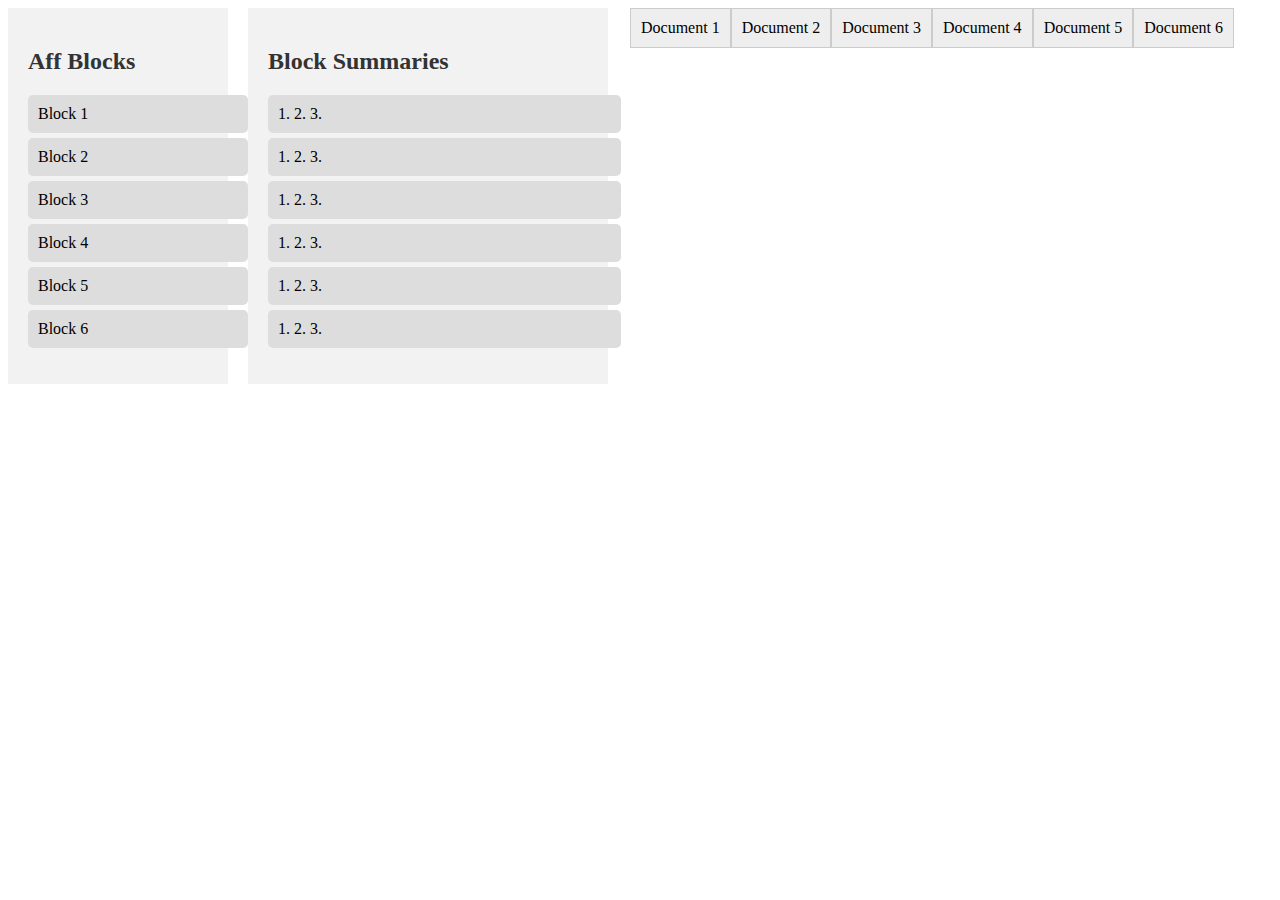
==== debate.html @ 6de14dee "Add files via upload" ====
<!DOCTYPE html>
<html lang="en">
<head>
    <meta charset="UTF-8">
    <meta name="viewport" content="width=device-width, initial-scale=1.0">
    <title>Aff Page</title>
    <link href="style.css" rel="stylesheet">
    <link href="https://cdn.quilljs.com/1.3.6/quill.snow.css" rel="stylesheet">

<style>
.custom-list {
    list-style-type: none; /* Remove default list styles */
    padding: 0;
}

.custom-list li {
    background-color: #ddd;
    border-radius: 5px;
    padding: 10px;
    margin: 5px 0;
}
.custom-list {
    list-style-type: none; /* Remove default list styles */
    padding: 0;
}

.custom-list li {
    background-color: #ddd;
    border-radius: 5px;
    padding: 10px;
    margin: 5px 0;
    transition: background-color 0.3s ease; /* Smooth transition effect */
}

.custom-list li:hover {
    background-color: #a3c2c2; /* Change the background color on hover */
}

        .custom-list {
            list-style-type: none; /* Remove default list styles */
            padding: 0;
        }

        .custom-list li {
            background-color: #ddd;
            border-radius: 5px;
            padding: 10px;
            margin: 5px 0;
            transition: background-color 0.3s ease; /* Smooth transition effect */
            cursor: pointer;
        }

        .custom-list li:hover {
            background-color: #a3c2c2; /* Change the background color on hover */
        }

        .custom-list li.selected {
            background-color: #4caf50; /* Green color when selected */
            color: #fff; /* White text on green background */
        }
        .custom-list {
            list-style-type: none; /* Remove default list styles */
            padding: 0;
        }

        .custom-list li {
            background-color: #ddd;
            border-radius: 5px;
            padding: 10px;
            margin: 5px 0;
            transition: background-color 0.3s ease; /* Smooth transition effect */
            cursor: pointer;
            width:200px
        }

        .custom-list li:hover {
            background-color: #a3c2c2; /* Change the background color on hover */
        }

        .custom-list li.selected {
            background-color: #4caf50; /* Green color when selected */
            color: #fff; /* White text on green background */
        }
        .custom-list2 {
            list-style-type: none; /* Remove default list styles */
            padding: 0;
        }

        .custom-list2 li {
            background-color: #4caf50;
            color:#fff;
            border-radius: 5px;
            padding: 10px;
            margin: 5px 0;
            transition: background-color 0.3s ease; /* Smooth transition effect */
            cursor: pointer;
            width:220px
        }

        .custom-list2 li:hover {
            background-color: #a3c2c2; /* Change the background color on hover */
        }

        .custom-list2 li.selected {
            background-color: #ddd; /* Green color when selected */
            color: black; /* White text on green background */
        }

        






        .custom-list3 {
    list-style-type: none; /* Remove default list styles */
    padding: 0;
}

.custom-list3 li {
    background-color: #ddd;
    border-radius: 5px;
    padding: 10px;
    margin: 5px 0;
}
.custom-list3 {
    list-style-type: none; /* Remove default list styles */
    padding: 0;
}

.custom-list3 li {
    background-color: #ddd;
    border-radius: 5px;
    padding: 10px;
    margin: 5px 0;
    transition: background-color 0.3s ease; /* Smooth transition effect */
}

.custom-list3 li:hover {
    background-color: #a3c2c2; /* Change the background color on hover */
}

        .custom-list3 {
            list-style-type: none; /* Remove default list styles */
            padding: 0;
        }

        .custom-list3 li {
            background-color: #ddd;
            border-radius: 5px;
            padding: 10px;
            margin: 5px 0;
            transition: background-color 0.3s ease; /* Smooth transition effect */
            cursor: pointer;
        }

        .custom-list3 li:hover {
            background-color: #a3c2c2; /* Change the background color on hover */
        }

        .custom-list3 li.selected {
            background-color: #4caf50; /* Green color when selected */
            color: #fff; /* White text on green background */
        }
        .custom-list3 {
            list-style-type: none; /* Remove default list styles */
            padding: 0;
        }

        .custom-list3 li {
            background-color: #ddd;
            border-radius: 5px;
            padding: 10px;
            margin: 5px 0;
            transition: background-color 0.3s ease; /* Smooth transition effect */
            cursor: pointer;
            width:333px
        }

        .custom-list3 li:hover {
            background-color: #a3c2c2; /* Change the background color on hover */
        }

        .custom-list3 li.selected {
            background-color: #4caf50; /* Green color when selected */
            color: #fff; /* White text on green background */
        }
        </style>

</head>
<body>

<div class="container">
    <div class="side-bar">
        <h2>Aff Blocks</h2>
        <ul class="aff-blocks-list">        
            <ul class="custom-list" onclick="toggleAndCopyToClipboard(event)">
                <li>Block 1</li>
                <li>Block 2</li>
                <li>Block 3</li>
                <li>Block 4</li>
                <li>Block 5</li>
                <li>Block 6</li>
  
            </ul>

            <!-- Repeat for the other 39 empty list items -->
        </ul>
    </div>

    <div class="side-bar">
        <h2>Block Summaries</h2>
        <ul class="block-summaries-list">
            <ul class="custom-list3" onclick="toggleAndCopyToClipboard(event)">
                <li><span>1. </span><span>2. </span><span>3. </span></li>
                <li><span>1. </span><span>2. </span><span>3. </span></li>
                <li><span>1. </span><span>2. </span><span>3. </span></li>
                <li><span>1. </span><span>2. </span><span>3. </span></li>
                <li><span>1. </span><span>2. </span><span>3. </span></li>
                <li><span>1. </span><span>2. </span><span>3. </span></li>
  
            </ul>
            <!-- Repeat for the other 39 list items -->
        </ul>
    </div>

    <div class="tab-container">
        <div class="tabs">
            <div class="tab" id="tab1" onclick="changeTab(1)">Document 1</div>
            <div class="tab" id="tab2" onclick="changeTab(2)">Document 2</div>
            <div class="tab" id="tab3" onclick="changeTab(3)">Document 3</div>
            <div class="tab" id="tab4" onclick="changeTab(4)">Document 4</div>
            <div class="tab" id="tab5" onclick="changeTab(5)">Document 5</div>
            <div class="tab" id="tab6" onclick="changeTab(6)">Document 6</div>
        </div>
        <div class="editor-container">
            <div id="editor1" class="editor"></div>
            <div id="editor2" class="editor"></div>
            <div id="editor3" class="editor"></div>
            <div id="editor4" class="editor"></div>
            <div id="editor5" class="editor"></div>
            <div id="editor6" class="editor"></div>
        </div>
    </div>
</div>

<script src="https://cdn.quilljs.com/1.3.6/quill.js"></script>
<script src="script.js"></script>
<script>
 function toggleAndCopyToClipboard(event) {
            if (event.target.tagName === 'LI') {
                const listItemText = event.target.innerText.trim();
                navigator.clipboard.writeText(listItemText);

                event.target.classList.toggle('selected');
            }
        }

</script>
</body>
</html>
---- style.css ----
.container {
    display: flex;
}

.side-bar {
    width: 200px;
    padding: 20px;
    background-color: #f2f2f2;
}

.side-bar h2 {
    color: #333;
}

.animal-list {
    list-style-type: none;
    padding: 0;
}

.animal-list li {
    padding: 8px;
    margin-bottom: 4px;
    background-color: #ddd;
    border-radius: 4px;
    cursor: pointer;
    transition: background-color 0.3s;
}

.animal-list li:hover {
    background-color: #ccc;
}

.tab-container {
    margin-left: 20px; /* Adjust this value to control the space between the sidebar and tabs */
}

.tabs {
    display: flex;
    margin-bottom: 10px;
}

.tab {
    flex: 1;
    padding: 10px;
    text-align: center;
    background-color: #eee;
    cursor: pointer;
    border: 1px solid #ccc;
    user-select: none;
    transition: background-color 0.3s;
}

.tab:hover {
    background-color: #ddd;
}

.tab.active {
    background-color: #ddd;
}

.tab:active {
    background-color: #ccc;
}

.editor-container {
    position: relative;
}

.editor {
    display: none;
}

.editor.active {
    display: block;
}

/* Add your custom styles here if needed */
.container {
    display: flex;
}

.side-bar {
    width: 200px;
    padding: 20px;
    background-color: #f2f2f2;
}

.side-bar h2 {
    color: #333;
}

.animal-list {
    list-style-type: none;
    padding: 0;
}

.animal-list li {
    padding: 8px;
    margin-bottom: 4px;
    background-color: #ddd;
    border-radius: 4px;
    cursor: pointer;
    transition: background-color 0.3s;
}

.animal-list li:hover {
    background-color: #ccc;
}

.tab-container {
    margin-left: 20px; /* Adjust this value to control the space between the sidebar and tabs */
}

.tabs {
    display: flex;
    margin-bottom: 10px;
}

.tab {
    flex: 1;
    padding: 10px;
    text-align: center;
    background-color: #eee;
    cursor: pointer;
    border: 1px solid #ccc;
    user-select: none;
    transition: background-color 0.3s;
}

.tab:hover {
    background-color: #ddd;
}

.tab.active {
    background-color: #ddd;
}

.tab:active {
    background-color: #ccc;
}

.editor-container {
    position: relative;
}

.editor {
    display: none;
    width: 400px; /* Set the fixed width for all editors */
    margin: auto; /* Center the editors within the container */
}

.editor.active {
    display: block;
}
/* Add your custom styles here if needed */
.container {
    display: flex;
}

.side-bar {
    width: 200px;
    padding: 20px;
    background-color: #f2f2f2;
}

.side-bar h2 {
    color: #333;
}

.aff-blocks-list {
    list-style-type: none;
    padding: 0;
}

.aff-blocks-list li {
    padding: 8px;
    margin-bottom: 4px;
    background-color: #ddd;
    border-radius: 4px;
    cursor: pointer;
    transition: background-color 0.3s;
}

.aff-blocks-list li:hover {
    background-color: #ccc;
}

.tab-container {
    margin-left: 20px; /* Adjust this value to control the space between the sidebar and tabs */
}

.tabs {
    display: flex;
    margin-bottom: 10px;
}

.tab {
    flex: 1;
    padding: 10px;
    text-align: center;
    background-color: #eee;
    cursor: pointer;
    border: 1px solid #ccc;
    user-select: none;
    transition: background-color 0.3s;
}

.tab:hover {
    background-color: #ddd;
}

.tab.active {
    background-color: #ddd;
}

.tab:active {
    background-color: #ccc;
}

.editor-container {
    position: relative;
}

.editor {
    display: none;
    width: 600px; /* Set the fixed width for all editors */
    margin: auto; /* Center the editors within the container */
}

.editor.active {
    display: block;
}
/* Add your custom styles here if needed */
.container {
    display: flex;
}

.side-bar {
    width: 200px;
    padding: 20px;
    background-color: #f2f2f2;
}

.side-bar h2 {
    color: #333;
}

.aff-blocks-list {
    list-style-type: none;
    padding: 0;
}

.aff-blocks-list li {
    padding: 8px;
    margin-bottom: 4px;
    background-color: #ddd;
    border-radius: 4px;
    cursor: pointer;
    transition: background-color 0.3s;
}

.aff-blocks-list li:hover {
    background-color: #ccc;
}

.tab-container {
    margin-left: 20px; /* Adjust this value to control the space between the sidebar and tabs */
}

.tabs {
    display: flex;
    margin-bottom: 10px;
}

.tab {
    flex: 1;
    padding: 10px;
    text-align: center;
    background-color: #eee;
    cursor: pointer;
    border: 1px solid #ccc;
    user-select: none;
    transition: background-color 0.3s;
}

.tab:hover {
    background-color: #ddd;
}

.tab.active {
    background-color: #ddd;
}

.tab:active {
    background-color: #ccc;
}

.editor-container {
    position: relative;
}

.editor {
    display: none;
    width: 400px; /* Set the fixed width for all editors */
    margin: auto; /* Center the editors within the container */
}

.editor.active {
    display: block;
}
/* Add your custom styles here if needed */
.container {
    display: flex;
}

.side-bar {
    width: 200px;
    padding: 20px;
    background-color: #f2f2f2;
}

.side-bar h2 {
    color: #333;
}

.aff-blocks-list {
    list-style-type: none;
    padding: 0;
}

.aff-blocks-list li {
    padding: 8px;
    margin-bottom: 4px;
    background-color: #ddd;
    border-radius: 4px;
    cursor: pointer;
    transition: background-color 0.3s;
}

.aff-blocks-list li:hover {
    background-color: #ccc;
}

.tab-container {
    margin-left: 20px; /* Adjust this value to control the space between the sidebar and tabs */
}

.tabs {
    display: flex;
    margin-bottom: 10px;
}

.tab {
    flex: 1;
    padding: 10px;
    text-align: center;
    background-color: #eee;
    cursor: pointer;
    border: 1px solid #ccc;
    user-select: none;
    transition: background-color 0.3s;
}

.tab:hover {
    background-color: #ddd;
}

.tab.active {
    background-color: #ddd;
}

.tab:active {
    background-color: #ccc;
}

.editor-container {
    position: relative;
}

.editor {
    display: none;
    width: 800px; /* Set the fixed width for all editors */
    margin: auto; /* Center the editors within the container */
}

.editor.active {
    display: block;
}
/* Add your custom styles here if needed */
.container {
    display: flex;
}

.side-bar {
    width: 200px;
    padding: 20px;
    background-color: #f2f2f2;
}

.side-bar h2 {
    color: #333;
}

.aff-blocks-list {
    list-style-type: none;
    padding: 0;
}

.aff-blocks-list li {
    padding: 8px;
    margin-bottom: 4px;
    background-color: #ddd;
    border-radius: 4px;
    cursor: pointer;
    transition: background-color 0.3s;
}

.aff-blocks-list li:hover {
    background-color: #ccc;
}

.tab-container {
    margin-left: 20px; /* Adjust this value to control the space between the sidebar and tabs */
}

.tabs {
    display: flex;
    margin-bottom: 10px;
}

.tab {
    flex: 1;
    padding: 10px;
    text-align: center;
    background-color: #eee;
    cursor: pointer;
    border: 1px solid #ccc;
    user-select: none;
    transition: background-color 0.3s;
}

.tab:hover {
    background-color: #ddd;
}

.tab.active {
    background-color: #ddd;
}

.tab:active {
    background-color: #ccc;
}

.editor-container {
    position: relative;
}

.editor {
    display: block;
    width: 800px; /* Set the fixed width for all editors */
    margin: auto; /* Center the editors within the container */
}

.editor.active {
    display: block;
}
/* Add your custom styles here if needed */
.container {
    display: flex;
}

.side-bar {
    width: 200px;
    padding: 20px;
    background-color: #f2f2f2;
    margin-right: 20px; /* Add margin to separate the two sidebars */
}

.side-bar h2 {
    color: #333;
}

.aff-blocks-list,
.block-summaries-list {
    list-style-type: none;
    padding: 0;
}

.aff-blocks-list li,
.block-summaries-list li {
    padding: 8px;
    margin-bottom: 4px;
    background-color: #ddd;
    border-radius: 4px;
    cursor: pointer;
    transition: background-color 0.3s;
}

.aff-blocks-list li:hover,
.block-summaries-list li:hover {
    background-color: #ccc;
}

.tab-container {
    margin-left: 20px; /* Adjust this value to control the space between the sidebar and tabs */
}

.tabs {
    display: flex;
    margin-bottom: 10px;
}

.tab {
    flex: 1;
    padding: 10px;
    text-align: center;
    background-color: #eee;
    cursor: pointer;
    border: 1px solid #ccc;
    user-select: none;
    transition: background-color 0.3s;
}

.tab:hover {
    background-color: #ddd;
}

.tab.active {
    background-color: #ddd;
}

.tab:active {
    background-color: #ccc;
}

.editor-container {
    position: relative;
}

.editor {
    display: block;
    width: 800px; /* Set the fixed width for all editors */
    margin: auto; /* Center the editors within the container */
}

.editor.active {
    display: block;
}
/* Add your custom styles here if needed */
.container {
    display: flex;
}

.side-bar {
    padding: 20px;
    background-color: #f2f2f2;
    margin-right: 20px; /* Add margin to separate the two sidebars */
}

.aff-blocks-list,
.block-summaries-list {
    list-style-type: none;
    padding: 0;
}

.aff-blocks-list li,
.block-summaries-list li {
    padding: 8px;
    margin-bottom: 4px;
    background-color: #ddd;
    border-radius: 4px;
    cursor: pointer;
    transition: background-color 0.3s;
}

.aff-blocks-list li:hover,
.block-summaries-list li:hover {
    background-color: #ccc;
}

.tab-container {
    margin-left: 20px; /* Adjust this value to control the space between the sidebar and tabs */
}

.tabs {
    display: flex;
    margin-bottom: 10px;
}

.tab {
    flex: 1;
    padding: 10px;
    text-align: center;
    background-color: #eee;
    cursor: pointer;
    border: 1px solid #ccc;
    user-select: none;
    transition: background-color 0.3s;
}

.tab:hover {
    background-color: #ddd;
}

.tab.active {
    background-color: #ddd;
}

.tab:active {
    background-color: #ccc;
}

.editor-container {
    position: relative;
}

.editor {
    display: block;
    width: 800px; /* Set the fixed width for all editors */
    margin: auto; /* Center the editors within the container */
}

.editor.active {
    display: block;
}

/* Adjust the widths for the sidebars */
.side-bar {
    width: 180px; /* 200px - 75px */
}

.side-bar:nth-child(2) {
    width: 320px; /* 200px + 120px */
}
/* Add your custom styles here if needed */
.container {
    display: flex;
}

.side-bar {
    padding: 20px;
    background-color: #f2f2f2;
}

.aff-blocks-list,
.block-summaries-list {
    list-style-type: none;
    padding: 0;
}

.aff-blocks-list li,
.block-summaries-list li {
    padding: 8px;
    margin-bottom: 4px;
    background-color: #ddd;
    border-radius: 4px;
    cursor: pointer;
    transition: background-color 0.3s;
}

.aff-blocks-list li:hover,
.block-summaries-list li:hover {
    background-color: #ccc;
}

.tab-container {
    margin-left: 20px; /* Adjust this value to control the space between the sidebar and tabs */
}

.tabs {
    display: flex;
    margin-bottom: 10px;
}

.tab {
    flex: 1;
    padding: 10px;
    text-align: center;
    background-color: #eee;
    cursor: pointer;
    border: 1px solid #ccc;
    user-select: none;
    transition: background-color 0.3s;
}

.tab:hover {
    background-color: #ddd;
}

.tab.active {
    background-color: #ddd;
}

.tab:active {
    background-color: #ccc;
}

.editor-container {
    position: relative;
}

.editor {
    display: block;
    width: 800px; /* Set the fixed width for all editors */
    margin: auto; /* Center the editors within the container */
}

.editor.active {
    display: block;
}

/* Adjust the widths for the sidebars */
.side-bar {
    width: 180px; /* 200px - 75px */
}

.side-bar:nth-child(2) {
    width: 320px; /* 200px + 120px */
    margin-right: 5px; /* Adjust this value to control the space between the two sidebars */
}
/* Adjust the widths for the sidebars */
.side-bar {
    width: 180px; /* 200px - 75px */
}

.side-bar:nth-child(2) {
    width: 320px; /* 200px + 120px */
    margin-right: 0.5px; /* Adjust this value to control the space between the two sidebars */
}
/* Adjust the widths for the sidebars */
.side-bar {
    width: 180px; /* 200px - 75px */
}

.side-bar:nth-child(2) {
    width: 320px; /* 200px + 120px */
    margin-right: 2px; /* Adjust this value to control the space between the two sidebars */
}

.editor {
    display: block;
    width: 600px; /* Set the fixed width for all editors (800px - 150px) */
    margin: auto; /* Center the editors within the container */
}

.editor.active {
    display: block;
}

/* Additional styles for the home page */
.home-container {
    text-align: center;
    padding: 50px;
}

.buttons-container {
    display: flex;
    justify-content: center;
    margin-top: 20px;
}

.aff-button,
.neg-button {
    display: inline-block;
    padding: 20px;
    margin: 0 10px;
    text-decoration: none;
    font-size: 20px;
    background-color: #4CAF50;
    color: white;
    border: none;
    border-radius: 8px;
    cursor: pointer;
    transition: background-color 0.3s;
}

.aff-button:hover,
.neg-button:hover {
    background-color: #45a049;
}

.aff-button:active,
.neg-button:active {
    background-color: #3e8e41;
}

.block-checkbox {
    margin-right: -3.5px;
}

.custom-list {
    list-style-type: none; /* Remove default list styles */
    padding: 0;
}

.custom-list li {
    background-color: #ddd;
    border-radius: 5px;
    padding: 10px;
    margin: 5px 0;
}
.custom-list {
    list-style-type: none; /* Remove default list styles */
    padding: 0;
}

.custom-list li {
    background-color: #ddd;
    border-radius: 5px;
    padding: 10px;
    margin: 5px 0;
    transition: background-color 0.3s ease; /* Smooth transition effect */
}

.custom-list li:hover {
    background-color: #a3c2c2; /* Change the background color on hover */
}

        .custom-list {
            list-style-type: none; /* Remove default list styles */
            padding: 0;
        }

        .custom-list li {
            background-color: #ddd;
            border-radius: 5px;
            padding: 10px;
            margin: 5px 0;
            transition: background-color 0.3s ease; /* Smooth transition effect */
            cursor: pointer;
        }

        .custom-list li:hover {
            background-color: #a3c2c2; /* Change the background color on hover */
        }

        .custom-list li.selected {
            background-color: #4caf50; /* Green color when selected */
            color: #fff; /* White text on green background */
        }
        .custom-list {
            list-style-type: none; /* Remove default list styles */
            padding: 0;
        }

        .custom-list li {
            background-color: #ddd;
            border-radius: 5px;
            padding: 10px;
            margin: 5px 0;
            transition: background-color 0.3s ease; /* Smooth transition effect */
            cursor: pointer;
            width:280px
        }

        .custom-list li:hover {
            background-color: #a3c2c2; /* Change the background color on hover */
        }

        .custom-list li.selected {
            background-color: #4caf50; /* Green color when selected */
            color: #fff; /* White text on green background */
        }
        .custom-list2 {
            list-style-type: none; /* Remove default list styles */
            padding: 0;
        }

        .custom-list2 li {
            background-color: #4caf50;
            color:#fff;
            border-radius: 5px;
            padding: 10px;
            margin: 5px 0;
            transition: background-color 0.3s ease; /* Smooth transition effect */
            cursor: pointer;
            width:280px
        }

        .custom-list2 li:hover {
            background-color: #a3c2c2; /* Change the background color on hover */
        }

        .custom-list2 li.selected {
            background-color: #ddd; /* Green color when selected */
            color: black; /* White text on green background */
        }
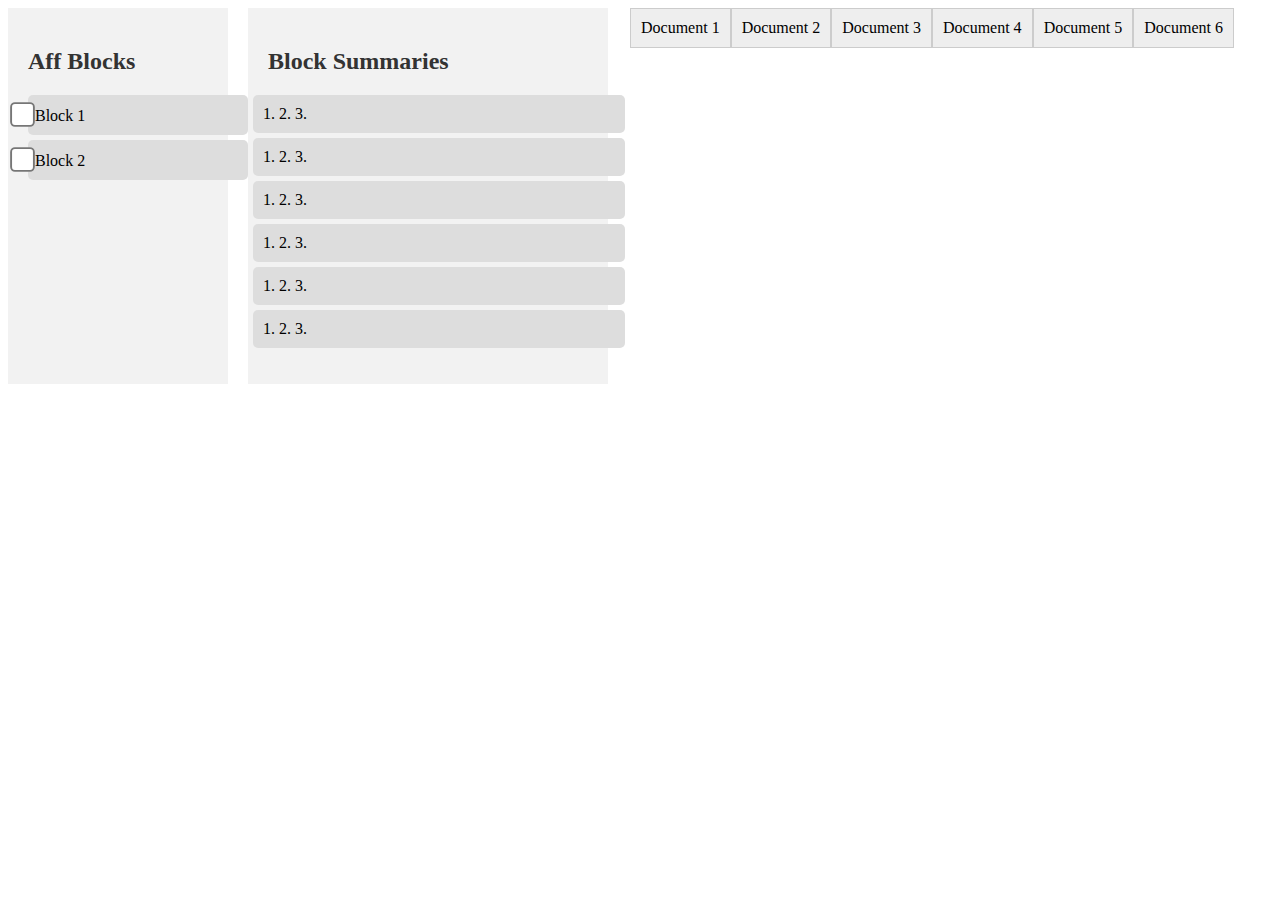
==== commit 93c505fe: "Add files via upload" ====
--- a/debate.html
+++ b/debate.html
@@ -175,7 +175,8 @@
             margin: 5px 0;
             transition: background-color 0.3s ease; /* Smooth transition effect */
             cursor: pointer;
-            width:333px
+            width:352px;
+            margin-left: -15px;
         }
 
         .custom-list3 li:hover {
@@ -186,6 +187,78 @@
             background-color: #4caf50; /* Green color when selected */
             color: #fff; /* White text on green background */
         }
+
+        
+        .custom-list8 {
+            list-style-type: none; /* Remove default list styles */
+            padding: 0;
+        }
+        
+        .custom-list8 li {
+            background-color: #ddd;
+            border-radius: 5px;
+            padding: 10px;
+            margin: 5px 0;
+        }
+        .custom-list8 {
+            list-style-type: none; /* Remove default list styles */
+            padding: 0;
+        }
+        
+        .custom-list8 li {
+            background-color: #ddd;
+            border-radius: 5px;
+            padding: 10px;
+            margin: 5px 0;
+            transition: background-color 0.3s ease; /* Smooth transition effect */
+        }
+        
+        .custom-list8 li:hover {
+            background-color: #a3c2c2; /* Change the background color on hover */
+        }
+        
+                .custom-list8 {
+                    list-style-type: none; /* Remove default list styles */
+                    padding: 0;
+                }
+        
+                .custom-list8 li {
+                    background-color: #ddd;
+                    border-radius: 5px;
+                    padding: 10px;
+                    margin: 5px 0;
+                    transition: background-color 0.3s ease; /* Smooth transition effect */
+                    cursor: pointer;
+                }
+        
+                .custom-list8 li:hover {
+                    background-color: #a3c2c2; /* Change the background color on hover */
+                }
+        
+                .custom-list8 {
+                    list-style-type: none; /* Remove default list styles */
+                    padding: 0;
+                }
+        
+                .custom-list8 li {
+                    background-color: #ddd;
+                    border-radius: 5px;
+                    padding: 10px;
+                    margin: 5px 0;
+                    transition: background-color 0.3s ease; /* Smooth transition effect */
+                    cursor: pointer;
+                    width:200px;
+                }
+        
+                .custom-list8 li:hover {
+                    background-color: darkgray; /* Change the background color on hover */
+                }
+                .block-checkbox {
+        transform: scale(1.9); /* Adjust the scale factor as needed */
+        margin-right: 2px; /* Add some margin to separate checkbox from text */
+        margin-left: -22px; /* Add some margin to separate checkbox from text */
+
+    }
         </style>
 
 </head>
@@ -194,18 +267,13 @@
 <div class="container">
     <div class="side-bar">
         <h2>Aff Blocks</h2>
-        <ul class="aff-blocks-list">        
-            <ul class="custom-list" onclick="toggleAndCopyToClipboard(event)">
-                <li>Block 1</li>
-                <li>Block 2</li>
-                <li>Block 3</li>
-                <li>Block 4</li>
-                <li>Block 5</li>
-                <li>Block 6</li>
-  
-            </ul>
-
-            <!-- Repeat for the other 39 empty list items -->
+        <ul class="aff-blocks-list">          <ul class="custom-list8" onclick="toggleAndCopyToClipboard(event)">
+            <li><input type="checkbox" class="block-checkbox" /> Block 1</li>
+            <li><input type="checkbox" class="block-checkbox" /> Block 2</li>
+
+        </ul>
+
+        <!-- Repeat for the other 39 empty list items -->
         </ul>
     </div>
 
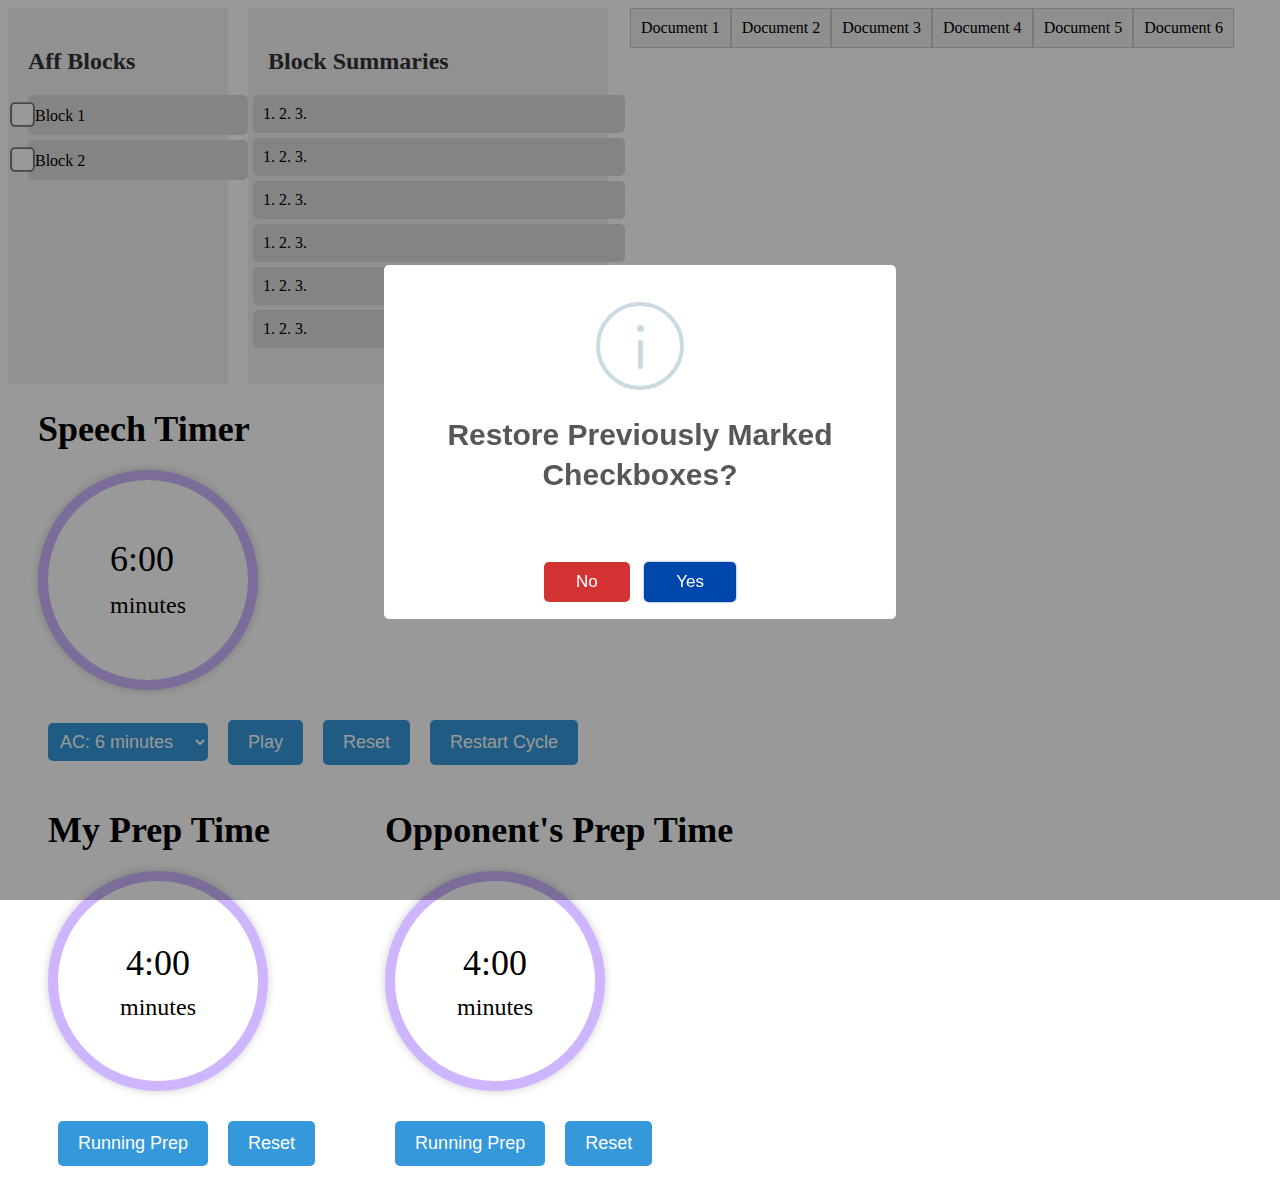
==== commit 6f523fc7: "Add files via upload" ====
--- a/debate.html
+++ b/debate.html
@@ -4,10 +4,144 @@
     <meta charset="UTF-8">
     <meta name="viewport" content="width=device-width, initial-scale=1.0">
     <title>Aff Page</title>
+         <link
+    rel="icon"
+    type="image/png"
+    sizes="32x32"
+    href="husky.png"
+  />
+  <link
+    rel="icon"
+    type="image/png"
+    sizes="16x16"
+    href="husky.png"
+  />
     <link href="style.css" rel="stylesheet">
     <link href="https://cdn.quilljs.com/1.3.6/quill.snow.css" rel="stylesheet">
-
+    <script src="sweetalert.min.js"></script>
+    <link rel="stylesheet" type="text/css" href="sweetalert.css">
+  
+<script>
+   
+   function saveProgress() {
+    // Get all editor elements with the specified data attribute
+    
+
+    var checkboxes = document.querySelectorAll('input[type="checkbox"]');
+    checkboxes.forEach(function (checkbox, index) {
+        localStorage.setItem('checkbox_state_' + index, checkbox.checked);
+    });
+}
+
+function loadProgress() {
+    
+
+    var checkboxes = document.querySelectorAll('input[type="checkbox"]');
+    checkboxes.forEach(function (checkbox, index) {
+        var checkboxState = localStorage.getItem('checkbox_state_' + index);
+        if (checkboxState) {
+            checkbox.checked = checkboxState === 'true';
+        }
+    });
+}
+
+
+
+</script>
 <style>
+            h1 {
+            font-size: 36px;
+            color: #3498db;
+            margin-bottom: 20px;
+        }
+
+        #timer-container {
+            display: flex;
+            flex-direction: column;
+            align-items: left;
+            margin-left: 30px;
+        }
+
+        #special {
+            margin-left: 30px;
+        }
+
+        #timer {
+            font-size: 36px;
+            margin-bottom: 20px;
+            width: 200px;
+            height: 200px;
+            position: relative;
+            border: 10px solid #3498db;
+            border-radius: 50%;
+            display: flex;
+            flex-direction: column;
+            align-items: center;
+            justify-content: center;
+            background-color: #fff;
+            box-shadow: 0 0 10px rgba(0, 0, 0, 0.2);
+        }
+
+        #timer span {
+            font-size: 24px;
+            margin-top: 10px;
+        }
+
+        #controls-container {
+            display: flex;
+            flex-direction: row;
+            align-items: center;
+            justify-content: left;
+        }
+        
+
+        button {
+            background-color: #3498db;
+        }
+
+        select {
+            background-color: #3498db;
+            color: #fff;
+        }
+
+        button:hover, select:hover {
+            background-color: #2980b9;
+        }
+       
+
+
+        button, select {
+            font-size: 18px;
+            margin: 10px;
+            padding: 12px 20px;
+            cursor: pointer;
+            border: none;
+            border-radius: 5px;
+            color: #fff;
+            transition: background-color 0.3s ease, color 0.3s ease;
+        }
+
+        button {
+            background-color: #3498db;
+        }
+
+        select {
+            background-color: #3498db;
+            color: #fff;
+        }
+
+        button:hover, select:hover {
+            background-color: #2980b9;
+        }
+h1{
+    color:black;
+}
+     
+
+        #timeSelector {
+            padding: 8px;
+        }
+
 .custom-list {
     list-style-type: none; /* Remove default list styles */
     padding: 0;
@@ -259,6 +393,53 @@
         margin-left: -22px; /* Add some margin to separate checkbox from text */
 
     }
+
+    #timer-container {
+            display: flex;
+            flex-direction: column;
+            margin-right: 30px;
+        }
+
+        #timer {
+            font-size: 36px;
+            margin-bottom: 20px;
+            width: 200px;
+            height: 200px;
+            position: relative;
+            border: 10px solid #cdb5ff;
+            border-radius: 50%;
+            display: flex;
+            flex-direction: column;
+            align-items: center;
+            justify-content: center;
+        }
+
+        #timer span {
+            font-size: 24px;
+            margin-top: 10px;
+        }
+
+        #controls-container {
+            display: flex;
+            flex-direction: row;
+            align-items: center;
+        }
+
+        button, select {
+            font-size: 18px;
+            margin: 10px;
+            cursor: pointer;
+        }
+        .roli {
+            display: flex;
+            align-items: flex-start;
+            padding: 10px;
+            
+        }
+        #special {
+            margin-left: 30px;
+        }
+        
         </style>
 
 </head>
@@ -268,8 +449,8 @@
     <div class="side-bar">
         <h2>Aff Blocks</h2>
         <ul class="aff-blocks-list">          <ul class="custom-list8" onclick="toggleAndCopyToClipboard(event)">
-            <li><input type="checkbox" class="block-checkbox" /> Block 1</li>
-            <li><input type="checkbox" class="block-checkbox" /> Block 2</li>
+            <li><input type="checkbox" class="block-checkbox" onchange="saveProgress()"/> Block 1</li>
+            <li><input type="checkbox" class="block-checkbox" onchange="saveProgress()"/> Block 2</li>
 
         </ul>
 
@@ -292,6 +473,11 @@
             <!-- Repeat for the other 39 list items -->
         </ul>
     </div>
+<br>
+    <!--starts now -->
+   
+        
+       <!-- ends now-->
 
     <div class="tab-container">
         <div class="tabs">
@@ -303,16 +489,88 @@
             <div class="tab" id="tab6" onclick="changeTab(6)">Document 6</div>
         </div>
         <div class="editor-container">
-            <div id="editor1" class="editor"></div>
-            <div id="editor2" class="editor"></div>
-            <div id="editor3" class="editor"></div>
-            <div id="editor4" class="editor"></div>
-            <div id="editor5" class="editor"></div>
-            <div id="editor6" class="editor"></div>
+            <div data-category="editor" id="editor1" class="editor"></div>
+            <div data-category="editor" id="editor2" class="editor"></div>
+            <div data-category="editor" id="editor3" class="editor"></div>
+            <div data-category="editor" id="editor4" class="editor"></div>
+            <div data-category="editor" id="editor5" class="editor"></div>
+            <div data-category="editor" id="editor6" class="editor"></div>
         </div>
     </div>
 </div>
 
+<div id="timer-container">
+<h1>Speech Timer</h1>
+    <div id="extra-container">
+
+    <div id="timer">
+        <div id="extratimer">
+
+        <div id="minutes">Loading...</div>
+        <span>minutes</span>
+        </div>
+    </div>
+
+    <div id="controls-container">
+        <select id="timeSelector" onchange="jumpToTimeBlock()">
+            <option value="0">AC: 6 minutes</option>
+            <option value="1">NC: 7 minutes</option>
+            <option value="2">1AR: 4 minutes</option>
+            <option value="3">NR: 6 minutes</option>
+            <option value="4">2AR: 3 minutes</option>
+        </select>
+
+        <button id="playButton" onclick="playTimer()">Play</button>
+        <button id="pauseButton" onclick="pauseTimer()" style="display: none;">Pause</button>
+        <button id="resetButton" onclick="resetTimer()">Reset</button>
+        <button id="restartCycleButton" onclick="restartCycle()">Restart Cycle</button>
+    </div>
+    </div>
+</div>
+
+<div class="roli">
+
+<div id="timer-container">
+    <h1>My Prep Time</h1>
+
+    <div id="timer">
+        <div id="minutes1">Loading...</div>
+        <span>minutes</span>
+    </div>
+
+    <div id="controls-container">
+   
+
+        <button id="playButton1" onclick="playTimer1()">Running Prep</button>
+        <button id="pauseButton1" onclick="pauseTimer1()" style="display: none;">Stopping Prep</button>
+        <button id="resetButton1" onclick="resetTimer1()">Reset</button>
+    </div>
+    
+</div>
+
+
+<div id="timer-container">
+    <h1>Opponent's Prep Time</h1>
+
+    <div id="timer">
+        <div id="minutes2">Loading...</div>
+        <span>minutes</span>
+    </div>
+
+    <div id="controls-container">
+   
+
+        <button id="playButton2" onclick="playTimer2()">Running Prep</button>
+        <button id="pauseButton2" onclick="pauseTimer2()" style="display: none;">Stopping Prep</button>
+        <button id="resetButton2" onclick="resetTimer2()">Reset</button>
+    </div>
+    
+</div>
+</div>
+
+<audio id="timerSound" src="alarm1.mp3"></audio>
+<audio id="timerSound1" src="prepalarm.mp3"></audio>
+<audio id="timerSound2" src="prepalarm.mp3"></audio>
 <script src="https://cdn.quilljs.com/1.3.6/quill.js"></script>
 <script src="script.js"></script>
 <script>
@@ -325,6 +583,268 @@
             }
         }
 
+        const durations = [6 * 60, 7 * 60, 4 * 60, 6 * 60, 3 * 60]; // Durations in seconds
+        let currentTimer = 0;
+        let timerInterval;
+        let isPaused = true;
+
+        function formatTime(seconds) {
+            const minutes = Math.floor(seconds / 60);
+            const remainingSeconds = seconds % 60;
+            return `${minutes}:${remainingSeconds < 10 ? '0' : ''}${remainingSeconds}`;
+        }
+
+        function updateTimer() {
+            const timerElement = document.getElementById('minutes');
+            timerElement.textContent = formatTime(durations[currentTimer]);
+
+            if (durations[currentTimer] > 0 && !isPaused) {
+                durations[currentTimer]--;
+            } else if (durations[currentTimer] === 0) {
+                clearInterval(timerInterval);
+                document.getElementById('timeSelector').selectedIndex +=1; // Reset dropdown to the first time block
+                playSound(); // Play sound when timer goes off
+                currentTimer++;
+
+                if (currentTimer < durations.length) {
+                    resetTimer();
+                } else {
+                    timerElement.textContent = 'Debate Finished!';
+                    showPlayButton();
+                }
+            }
+        }
+
+        function playSound() {
+            const sound = document.getElementById('timerSound');
+            sound.play();
+        }
+
+        function startTimer() {
+            clearInterval(timerInterval);
+            timerInterval = setInterval(updateTimer, 1000);
+            updateTimer();
+        }
+
+        function showPlayButton() {
+            document.getElementById('playButton').style.display = 'inline-block';
+            document.getElementById('pauseButton').style.display = 'none';
+        }
+
+        function showPauseButton() {
+            document.getElementById('playButton').style.display = 'none';
+            document.getElementById('pauseButton').style.display = 'inline-block';
+        }
+
+        function playTimer() {
+            isPaused = false;
+            showPauseButton();
+            startTimer();
+        }
+
+        function pauseTimer() {
+            isPaused = true;
+            showPlayButton();
+        }
+
+        function resetTimer() {
+            clearInterval(timerInterval);
+            isPaused = true;
+            durations[currentTimer] = initialDurations[currentTimer];
+            document.getElementById('minutes').textContent = formatTime(durations[currentTimer]);
+            showPlayButton();
+        }
+
+        function jumpToTimeBlock() {
+            const selector = document.getElementById('timeSelector');
+            currentTimer = parseInt(selector.value);
+            resetTimer();
+        }
+
+        function restartCycle() {
+            currentTimer = 0;
+            resetTimer();
+            document.getElementById('timeSelector').selectedIndex = 0; // Reset dropdown to the first time block
+        }
+
+        // Initialize durations array and display the initial time
+        const initialDurations = [...durations];
+        document.getElementById('minutes').textContent = formatTime(durations[currentTimer]);
+    
+        const durations1 = [4 * 60]; // Durations1 in seconds
+        let currentTimer1 = 0;
+        let timerInterval1;
+        let isPaused1 = true;
+
+        function formatTime1(seconds) {
+            const minutes1 = Math.floor(seconds / 60);
+            const remainingSeconds1 = seconds % 60;
+            return `${minutes1}:${remainingSeconds1 < 10 ? '0' : ''}${remainingSeconds1}`;
+        }
+
+        function updateTimer1() {
+            const timerElement1 = document.getElementById('minutes1');
+            timerElement1.textContent = formatTime1(durations1[currentTimer1]);
+
+            if (durations1[currentTimer1] > 0 && !isPaused1) {
+                durations1[currentTimer1]--;
+            } else if (durations1[currentTimer1] === 0) {
+                clearInterval(timerInterval1); 
+                playSound1(); // Play sound when timer goes off
+                currentTimer1++;
+
+                if (currentTimer1 < durations1.length) {
+                    resetTimer1();
+                } else {
+                    timerElement1.textContent = 'Your Prep Finished';
+                    showPlayButton1();
+                }
+            }
+        }
+        function playSound1() {
+            const sound = document.getElementById('timerSound1');
+            sound.play();
+        }
+
+        function startTimer1() {
+            clearInterval(timerInterval1);
+            timerInterval1 = setInterval(updateTimer1, 1000);
+            updateTimer1();
+        }
+
+        function showPlayButton1() {
+            document.getElementById('playButton1').style.display = 'inline-block';
+            document.getElementById('pauseButton1').style.display = 'none';
+        }
+
+        function showPauseButton1() {
+            document.getElementById('playButton1').style.display = 'none';
+            document.getElementById('pauseButton1').style.display = 'inline-block';
+        }
+
+        function playTimer1() {
+            isPaused1 = false;
+            showPauseButton1();
+            startTimer1();
+        }
+
+        function pauseTimer1() {
+            isPaused1 = true;
+            showPlayButton1();
+        }
+
+        function resetTimer1() {
+            clearInterval(timerInterval1);
+            isPaused1 = true;
+            durations1[currentTimer1] = initialDurations1[currentTimer1];
+            document.getElementById('minutes1').textContent = formatTime1(durations1[currentTimer1]);
+            showPlayButton1();
+        }
+
+        function jumpToTimeBlock1() {
+            const selector1 = document.getElementById('timeSelector1');
+            currentTimer1 = parseInt(selector1.value);
+            resetTimer1();
+        }
+
+        function restartCycle1() {
+            currentTimer1 = 0;
+            resetTimer1();
+            document.getElementById('timeSelector1').selectedIndex = 0; // Reset dropdown to the first time block
+        }
+
+        // Initialize durations1 array and display the initial time
+        const initialDurations1 = [...durations1];
+        document.getElementById('minutes1').textContent = formatTime1(durations1[currentTimer1]);
+    
+        const durations2 = [4 * 60]; // Durations2 in seconds
+let currentTimer2 = 0;
+let timerInterval2;
+let isPaused2 = true;
+
+function formatTime2(seconds) {
+    const minutes2 = Math.floor(seconds / 60);
+    const remainingSeconds2 = seconds % 60;
+    return `${minutes2}:${remainingSeconds2 < 10 ? '0' : ''}${remainingSeconds2}`;
+}
+
+function updateTimer2() {
+    const timerElement2 = document.getElementById('minutes2');
+    timerElement2.textContent = formatTime2(durations2[currentTimer2]);
+
+    if (durations2[currentTimer2] > 0 && !isPaused2) {
+        durations2[currentTimer2]--;
+    } else if (durations2[currentTimer2] === 0) {
+        clearInterval(timerInterval2);
+        playSound2(); // Play sound when timer goes off
+        currentTimer2++;
+
+        if (currentTimer2 < durations2.length) {
+            resetTimer2();
+        } else {
+            timerElement2.textContent = "Opponent's Prep Finished";
+            showPlayButton2();
+        }
+    }
+}
+function playSound2() {
+    const sound = document.getElementById('timerSound2');
+    sound.play();
+}
+
+function startTimer2() {
+    clearInterval(timerInterval2);
+    timerInterval2 = setInterval(updateTimer2, 1000);
+    updateTimer2();
+}
+
+function showPlayButton2() {
+    document.getElementById('playButton2').style.display = 'inline-block';
+    document.getElementById('pauseButton2').style.display = 'none';
+}
+
+function showPauseButton2() {
+    document.getElementById('playButton2').style.display = 'none';
+    document.getElementById('pauseButton2').style.display = 'inline-block';
+}
+
+function playTimer2() {
+    isPaused2 = false;
+    showPauseButton2();
+    startTimer2();
+}
+
+function pauseTimer2() {
+    isPaused2 = true;
+    showPlayButton2();
+}
+
+function resetTimer2() {
+    clearInterval(timerInterval2);
+    isPaused2 = true;
+    durations2[currentTimer2] = initialDurations2[currentTimer2];
+    document.getElementById('minutes2').textContent = formatTime2(durations2[currentTimer2]);
+    showPlayButton2();
+}
+
+function jumpToTimeBlock2() {
+    const selector2 = document.getElementById('timeSelector2');
+    currentTimer2 = parseInt(selector2.value);
+    resetTimer2();
+}
+
+function restartCycle2() {
+    currentTimer2 = 0;
+    resetTimer2();
+    document.getElementById('timeSelector2').selectedIndex = 0; // Reset dropdown to the first time block
+}
+
+// Initialize durations2 array and display the initial time
+const initialDurations2 = [...durations2];
+document.getElementById('minutes2').textContent = formatTime2(durations2[currentTimer2]);
+
 </script>
+<script src="x.js"></script>
+
 </body>
 </html>
--- a/sweetalert.css
+++ b/sweetalert.css
@@ -0,0 +1,933 @@
+body.stop-scrolling {
+    height: 100%;
+    overflow: hidden; }
+  
+  .sweet-overlay {
+    background-color: black;
+    /* IE8 */
+    -ms-filter: "progid:DXImageTransform.Microsoft.Alpha(Opacity=40)";
+    /* IE8 */
+    background-color: rgba(0, 0, 0, 0.4);
+    position: fixed;
+    left: 0;
+    right: 0;
+    top: 0;
+    bottom: 0;
+    display: none;
+    z-index: 10000; }
+  
+  .sweet-alert {
+    background-color: white;
+    font-family: 'Open Sans', 'Helvetica Neue', Helvetica, Arial, sans-serif;
+    width: 478px;
+    padding: 17px;
+    border-radius: 5px;
+    text-align: center;
+    position: fixed;
+    left: 50%;
+    top: 50%;
+    margin-left: -256px;
+    margin-top: -200px;
+    overflow: hidden;
+    display: none;
+    z-index: 99999; }
+    @media all and (max-width: 540px) {
+      .sweet-alert {
+        width: auto;
+        margin-left: 0;
+        margin-right: 0;
+        left: 15px;
+        right: 15px; } }
+    .sweet-alert h2 {
+      color: #575757;
+      font-size: 30px;
+      text-align: center;
+      font-weight: 600;
+      text-transform: none;
+      position: relative;
+      margin: 25px 0;
+      padding: 0;
+      line-height: 40px;
+      display: block; }
+    .sweet-alert p {
+      color: #797979;
+      font-size: 16px;
+      text-align: center;
+      font-weight: 300;
+      position: relative;
+      text-align: inherit;
+      float: none;
+      margin: 0;
+      padding: 0;
+      line-height: normal; }
+    .sweet-alert fieldset {
+      border: none;
+      position: relative; }
+    .sweet-alert .sa-error-container {
+      background-color: #f1f1f1;
+      margin-left: -17px;
+      margin-right: -17px;
+      overflow: hidden;
+      padding: 0 10px;
+      max-height: 0;
+      webkit-transition: padding 0.15s, max-height 0.15s;
+      transition: padding 0.15s, max-height 0.15s; }
+      .sweet-alert .sa-error-container.show {
+        padding: 10px 0;
+        max-height: 100px;
+        webkit-transition: padding 0.2s, max-height 0.2s;
+        transition: padding 0.25s, max-height 0.25s; }
+      .sweet-alert .sa-error-container .icon {
+        display: inline-block;
+        width: 24px;
+        height: 24px;
+        border-radius: 50%;
+        background-color: #ea7d7d;
+        color: white;
+        line-height: 24px;
+        text-align: center;
+        margin-right: 3px; }
+      .sweet-alert .sa-error-container p {
+        display: inline-block; }
+    .sweet-alert .sa-input-error {
+      position: absolute;
+      top: 29px;
+      right: 26px;
+      width: 20px;
+      height: 20px;
+      opacity: 0;
+      -webkit-transform: scale(0.5);
+      transform: scale(0.5);
+      -webkit-transform-origin: 50% 50%;
+      transform-origin: 50% 50%;
+      -webkit-transition: all 0.1s;
+      transition: all 0.1s; }
+      .sweet-alert .sa-input-error::before, .sweet-alert .sa-input-error::after {
+        content: "";
+        width: 20px;
+        height: 6px;
+        background-color: #f06e57;
+        border-radius: 3px;
+        position: absolute;
+        top: 50%;
+        margin-top: -4px;
+        left: 50%;
+        margin-left: -9px; }
+      .sweet-alert .sa-input-error::before {
+        -webkit-transform: rotate(-45deg);
+        transform: rotate(-45deg); }
+      .sweet-alert .sa-input-error::after {
+        -webkit-transform: rotate(45deg);
+        transform: rotate(45deg); }
+      .sweet-alert .sa-input-error.show {
+        opacity: 1;
+        -webkit-transform: scale(1);
+        transform: scale(1); }
+    .sweet-alert input {
+      width: 100%;
+      box-sizing: border-box;
+      border-radius: 3px;
+      border: 1px solid #d7d7d7;
+      height: 43px;
+      margin-top: 10px;
+      margin-bottom: 17px;
+      font-size: 18px;
+      box-shadow: inset 0px 1px 1px rgba(0, 0, 0, 0.06);
+      padding: 0 12px;
+      display: none;
+      -webkit-transition: all 0.3s;
+      transition: all 0.3s; }
+      .sweet-alert input:focus {
+        outline: none;
+        box-shadow: 0px 0px 3px #c4e6f5;
+        border: 1px solid #b4dbed; }
+        .sweet-alert input:focus::-moz-placeholder {
+          transition: opacity 0.3s 0.03s ease;
+          opacity: 0.5; }
+        .sweet-alert input:focus:-ms-input-placeholder {
+          transition: opacity 0.3s 0.03s ease;
+          opacity: 0.5; }
+        .sweet-alert input:focus::-webkit-input-placeholder {
+          transition: opacity 0.3s 0.03s ease;
+          opacity: 0.5; }
+      .sweet-alert input::-moz-placeholder {
+        color: #bdbdbd; }
+      .sweet-alert input:-ms-input-placeholder {
+        color: #bdbdbd; }
+      .sweet-alert input::-webkit-input-placeholder {
+        color: #bdbdbd; }
+    .sweet-alert.show-input input {
+      display: block; }
+    .sweet-alert .sa-confirm-button-container {
+      display: inline-block;
+      position: relative; }
+    .sweet-alert .la-ball-fall {
+      position: absolute;
+      left: 50%;
+      top: 50%;
+      margin-left: -27px;
+      margin-top: 4px;
+      opacity: 0;
+      visibility: hidden; }
+    .sweet-alert button {
+      background-color: #8CD4F5;
+      color: white;
+      border: none;
+      box-shadow: none;
+      font-size: 17px;
+      font-weight: 500;
+      -webkit-border-radius: 4px;
+      border-radius: 5px;
+      padding: 10px 32px;
+      margin: 26px 5px 0 5px;
+      cursor: pointer; }
+      .sweet-alert button:focus {
+        outline: none;
+        box-shadow: 0 0 2px rgba(128, 179, 235, 0.5), inset 0 0 0 1px rgba(0, 0, 0, 0.05); }
+      .sweet-alert button:hover {
+        background-color: #7ecff4; }
+      .sweet-alert button:active {
+        background-color: #5dc2f1; }
+      .sweet-alert button.cancel {
+        background-color: #d33333; }
+        .sweet-alert button.cancel:hover {
+          background-color: #ba2d2d; }
+        .sweet-alert button.cancel:active {
+          background-color: #a62929; }
+        .sweet-alert button.cancel:focus {
+          box-shadow: rgba(197, 205, 211, 0.8) 0px 0px 2px, rgba(0, 0, 0, 0.0470588) 0px 0px 0px 1px inset !important; }
+      .sweet-alert button[disabled] {
+        opacity: .6;
+        cursor: default; }
+      .sweet-alert button.confirm[disabled] {
+        color: transparent; }
+        .sweet-alert button.confirm[disabled] ~ .la-ball-fall {
+          opacity: 1;
+          visibility: visible;
+          transition-delay: 0s; }
+      .sweet-alert button::-moz-focus-inner {
+        border: 0; }
+    .sweet-alert[data-has-cancel-button=false] button {
+      box-shadow: none !important; }
+    .sweet-alert[data-has-confirm-button=false][data-has-cancel-button=false] {
+      padding-bottom: 40px; }
+    .sweet-alert .sa-icon {
+      width: 80px;
+      height: 80px;
+      border: 4px solid gray;
+      -webkit-border-radius: 40px;
+      border-radius: 40px;
+      border-radius: 50%;
+      margin: 20px auto;
+      padding: 0;
+      position: relative;
+      box-sizing: content-box; }
+      .sweet-alert .sa-icon.sa-error {
+        border-color: #F27474; }
+        .sweet-alert .sa-icon.sa-error .sa-x-mark {
+          position: relative;
+          display: block; }
+        .sweet-alert .sa-icon.sa-error .sa-line {
+          position: absolute;
+          height: 5px;
+          width: 47px;
+          background-color: #F27474;
+          display: block;
+          top: 37px;
+          border-radius: 2px; }
+          .sweet-alert .sa-icon.sa-error .sa-line.sa-left {
+            -webkit-transform: rotate(45deg);
+            transform: rotate(45deg);
+            left: 17px; }
+          .sweet-alert .sa-icon.sa-error .sa-line.sa-right {
+            -webkit-transform: rotate(-45deg);
+            transform: rotate(-45deg);
+            right: 16px; }
+      .sweet-alert .sa-icon.sa-warning {
+        border-color: #F8BB86; }
+        .sweet-alert .sa-icon.sa-warning .sa-body {
+          position: absolute;
+          width: 5px;
+          height: 47px;
+          left: 50%;
+          top: 10px;
+          -webkit-border-radius: 2px;
+          border-radius: 2px;
+          margin-left: -2px;
+          background-color: #F8BB86; }
+        .sweet-alert .sa-icon.sa-warning .sa-dot {
+          position: absolute;
+          width: 7px;
+          height: 7px;
+          -webkit-border-radius: 50%;
+          border-radius: 50%;
+          margin-left: -3px;
+          left: 50%;
+          bottom: 10px;
+          background-color: #F8BB86; }
+      .sweet-alert .sa-icon.sa-info {
+        border-color: #C9DAE1; }
+        .sweet-alert .sa-icon.sa-info::before {
+          content: "";
+          position: absolute;
+          width: 5px;
+          height: 29px;
+          left: 50%;
+          bottom: 17px;
+          border-radius: 2px;
+          margin-left: -2px;
+          background-color: #C9DAE1; }
+        .sweet-alert .sa-icon.sa-info::after {
+          content: "";
+          position: absolute;
+          width: 7px;
+          height: 7px;
+          border-radius: 50%;
+          margin-left: -3px;
+          top: 19px;
+          background-color: #C9DAE1; }
+      .sweet-alert .sa-icon.sa-success {
+        border-color: #A5DC86; }
+        .sweet-alert .sa-icon.sa-success::before, .sweet-alert .sa-icon.sa-success::after {
+          content: '';
+          -webkit-border-radius: 40px;
+          border-radius: 40px;
+          border-radius: 50%;
+          position: absolute;
+          width: 60px;
+          height: 120px;
+          background: white;
+          -webkit-transform: rotate(45deg);
+          transform: rotate(45deg); }
+        .sweet-alert .sa-icon.sa-success::before {
+          -webkit-border-radius: 120px 0 0 120px;
+          border-radius: 120px 0 0 120px;
+          top: -7px;
+          left: -33px;
+          -webkit-transform: rotate(-45deg);
+          transform: rotate(-45deg);
+          -webkit-transform-origin: 60px 60px;
+          transform-origin: 60px 60px; }
+        .sweet-alert .sa-icon.sa-success::after {
+          -webkit-border-radius: 0 120px 120px 0;
+          border-radius: 0 120px 120px 0;
+          top: -11px;
+          left: 30px;
+          -webkit-transform: rotate(-45deg);
+          transform: rotate(-45deg);
+          -webkit-transform-origin: 0px 60px;
+          transform-origin: 0px 60px; }
+        .sweet-alert .sa-icon.sa-success .sa-placeholder {
+          width: 80px;
+          height: 80px;
+          border: 4px solid rgba(165, 220, 134, 0.2);
+          -webkit-border-radius: 40px;
+          border-radius: 40px;
+          border-radius: 50%;
+          box-sizing: content-box;
+          position: absolute;
+          left: -4px;
+          top: -4px;
+          z-index: 2; }
+        .sweet-alert .sa-icon.sa-success .sa-fix {
+          width: 5px;
+          height: 90px;
+          background-color: white;
+          position: absolute;
+          left: 28px;
+          top: 8px;
+          z-index: 1;
+          -webkit-transform: rotate(-45deg);
+          transform: rotate(-45deg); }
+        .sweet-alert .sa-icon.sa-success .sa-line {
+          height: 5px;
+          background-color: #A5DC86;
+          display: block;
+          border-radius: 2px;
+          position: absolute;
+          z-index: 2; }
+          .sweet-alert .sa-icon.sa-success .sa-line.sa-tip {
+            width: 25px;
+            left: 14px;
+            top: 46px;
+            -webkit-transform: rotate(45deg);
+            transform: rotate(45deg); }
+          .sweet-alert .sa-icon.sa-success .sa-line.sa-long {
+            width: 47px;
+            right: 8px;
+            top: 38px;
+            -webkit-transform: rotate(-45deg);
+            transform: rotate(-45deg); }
+      .sweet-alert .sa-icon.sa-custom {
+        background-size: contain;
+        border-radius: 0;
+        border: none;
+        background-position: center center;
+        background-repeat: no-repeat; }
+  
+  /*
+   * Animations
+   */
+  @-webkit-keyframes showSweetAlert {
+    0% {
+      transform: scale(0.7);
+      -webkit-transform: scale(0.7); }
+    45% {
+      transform: scale(1.05);
+      -webkit-transform: scale(1.05); }
+    80% {
+      transform: scale(0.95);
+      -webkit-transform: scale(0.95); }
+    100% {
+      transform: scale(1);
+      -webkit-transform: scale(1); } }
+  
+  @keyframes showSweetAlert {
+    0% {
+      transform: scale(0.7);
+      -webkit-transform: scale(0.7); }
+    45% {
+      transform: scale(1.05);
+      -webkit-transform: scale(1.05); }
+    80% {
+      transform: scale(0.95);
+      -webkit-transform: scale(0.95); }
+    100% {
+      transform: scale(1);
+      -webkit-transform: scale(1); } }
+  
+  @-webkit-keyframes hideSweetAlert {
+    0% {
+      transform: scale(1);
+      -webkit-transform: scale(1); }
+    100% {
+      transform: scale(0.5);
+      -webkit-transform: scale(0.5); } }
+  
+  @keyframes hideSweetAlert {
+    0% {
+      transform: scale(1);
+      -webkit-transform: scale(1); }
+    100% {
+      transform: scale(0.5);
+      -webkit-transform: scale(0.5); } }
+  
+  @-webkit-keyframes slideFromTop {
+    0% {
+      top: 0%; }
+    100% {
+      top: 50%; } }
+  
+  @keyframes slideFromTop {
+    0% {
+      top: 0%; }
+    100% {
+      top: 50%; } }
+  
+  @-webkit-keyframes slideToTop {
+    0% {
+      top: 50%; }
+    100% {
+      top: 0%; } }
+  
+  @keyframes slideToTop {
+    0% {
+      top: 50%; }
+    100% {
+      top: 0%; } }
+  
+  @-webkit-keyframes slideFromBottom {
+    0% {
+      top: 70%; }
+    100% {
+      top: 50%; } }
+  
+  @keyframes slideFromBottom {
+    0% {
+      top: 70%; }
+    100% {
+      top: 50%; } }
+  
+  @-webkit-keyframes slideToBottom {
+    0% {
+      top: 50%; }
+    100% {
+      top: 70%; } }
+  
+  @keyframes slideToBottom {
+    0% {
+      top: 50%; }
+    100% {
+      top: 70%; } }
+  
+  .showSweetAlert[data-animation=pop] {
+    -webkit-animation: showSweetAlert 0.3s;
+    animation: showSweetAlert 0.3s; }
+  
+  .showSweetAlert[data-animation=none] {
+    -webkit-animation: none;
+    animation: none; }
+  
+  .showSweetAlert[data-animation=slide-from-top] {
+    -webkit-animation: slideFromTop 0.3s;
+    animation: slideFromTop 0.3s; }
+  
+  .showSweetAlert[data-animation=slide-from-bottom] {
+    -webkit-animation: slideFromBottom 0.3s;
+    animation: slideFromBottom 0.3s; }
+  
+  .hideSweetAlert[data-animation=pop] {
+    -webkit-animation: hideSweetAlert 0.2s;
+    animation: hideSweetAlert 0.2s; }
+  
+  .hideSweetAlert[data-animation=none] {
+    -webkit-animation: none;
+    animation: none; }
+  
+  .hideSweetAlert[data-animation=slide-from-top] {
+    -webkit-animation: slideToTop 0.4s;
+    animation: slideToTop 0.4s; }
+  
+  .hideSweetAlert[data-animation=slide-from-bottom] {
+    -webkit-animation: slideToBottom 0.3s;
+    animation: slideToBottom 0.3s; }
+  
+  @-webkit-keyframes animateSuccessTip {
+    0% {
+      width: 0;
+      left: 1px;
+      top: 19px; }
+    54% {
+      width: 0;
+      left: 1px;
+      top: 19px; }
+    70% {
+      width: 50px;
+      left: -8px;
+      top: 37px; }
+    84% {
+      width: 17px;
+      left: 21px;
+      top: 48px; }
+    100% {
+      width: 25px;
+      left: 14px;
+      top: 45px; } }
+  
+  @keyframes animateSuccessTip {
+    0% {
+      width: 0;
+      left: 1px;
+      top: 19px; }
+    54% {
+      width: 0;
+      left: 1px;
+      top: 19px; }
+    70% {
+      width: 50px;
+      left: -8px;
+      top: 37px; }
+    84% {
+      width: 17px;
+      left: 21px;
+      top: 48px; }
+    100% {
+      width: 25px;
+      left: 14px;
+      top: 45px; } }
+  
+  @-webkit-keyframes animateSuccessLong {
+    0% {
+      width: 0;
+      right: 46px;
+      top: 54px; }
+    65% {
+      width: 0;
+      right: 46px;
+      top: 54px; }
+    84% {
+      width: 55px;
+      right: 0px;
+      top: 35px; }
+    100% {
+      width: 47px;
+      right: 8px;
+      top: 38px; } }
+  
+  @keyframes animateSuccessLong {
+    0% {
+      width: 0;
+      right: 46px;
+      top: 54px; }
+    65% {
+      width: 0;
+      right: 46px;
+      top: 54px; }
+    84% {
+      width: 55px;
+      right: 0px;
+      top: 35px; }
+    100% {
+      width: 47px;
+      right: 8px;
+      top: 38px; } }
+  
+  @-webkit-keyframes rotatePlaceholder {
+    0% {
+      transform: rotate(-45deg);
+      -webkit-transform: rotate(-45deg); }
+    5% {
+      transform: rotate(-45deg);
+      -webkit-transform: rotate(-45deg); }
+    12% {
+      transform: rotate(-405deg);
+      -webkit-transform: rotate(-405deg); }
+    100% {
+      transform: rotate(-405deg);
+      -webkit-transform: rotate(-405deg); } }
+  
+  @keyframes rotatePlaceholder {
+    0% {
+      transform: rotate(-45deg);
+      -webkit-transform: rotate(-45deg); }
+    5% {
+      transform: rotate(-45deg);
+      -webkit-transform: rotate(-45deg); }
+    12% {
+      transform: rotate(-405deg);
+      -webkit-transform: rotate(-405deg); }
+    100% {
+      transform: rotate(-405deg);
+      -webkit-transform: rotate(-405deg); } }
+  
+  .animateSuccessTip {
+    -webkit-animation: animateSuccessTip 0.75s;
+    animation: animateSuccessTip 0.75s; }
+  
+  .animateSuccessLong {
+    -webkit-animation: animateSuccessLong 0.75s;
+    animation: animateSuccessLong 0.75s; }
+  
+  .sa-icon.sa-success.animate::after {
+    -webkit-animation: rotatePlaceholder 4.25s ease-in;
+    animation: rotatePlaceholder 4.25s ease-in; }
+  
+  @-webkit-keyframes animateErrorIcon {
+    0% {
+      transform: rotateX(100deg);
+      -webkit-transform: rotateX(100deg);
+      opacity: 0; }
+    100% {
+      transform: rotateX(0deg);
+      -webkit-transform: rotateX(0deg);
+      opacity: 1; } }
+  
+  @keyframes animateErrorIcon {
+    0% {
+      transform: rotateX(100deg);
+      -webkit-transform: rotateX(100deg);
+      opacity: 0; }
+    100% {
+      transform: rotateX(0deg);
+      -webkit-transform: rotateX(0deg);
+      opacity: 1; } }
+  
+  .animateErrorIcon {
+    -webkit-animation: animateErrorIcon 0.5s;
+    animation: animateErrorIcon 0.5s; }
+  
+  @-webkit-keyframes animateXMark {
+    0% {
+      transform: scale(0.4);
+      -webkit-transform: scale(0.4);
+      margin-top: 26px;
+      opacity: 0; }
+    50% {
+      transform: scale(0.4);
+      -webkit-transform: scale(0.4);
+      margin-top: 26px;
+      opacity: 0; }
+    80% {
+      transform: scale(1.15);
+      -webkit-transform: scale(1.15);
+      margin-top: -6px; }
+    100% {
+      transform: scale(1);
+      -webkit-transform: scale(1);
+      margin-top: 0;
+      opacity: 1; } }
+  
+  @keyframes animateXMark {
+    0% {
+      transform: scale(0.4);
+      -webkit-transform: scale(0.4);
+      margin-top: 26px;
+      opacity: 0; }
+    50% {
+      transform: scale(0.4);
+      -webkit-transform: scale(0.4);
+      margin-top: 26px;
+      opacity: 0; }
+    80% {
+      transform: scale(1.15);
+      -webkit-transform: scale(1.15);
+      margin-top: -6px; }
+    100% {
+      transform: scale(1);
+      -webkit-transform: scale(1);
+      margin-top: 0;
+      opacity: 1; } }
+  
+  .animateXMark {
+    -webkit-animation: animateXMark 0.5s;
+    animation: animateXMark 0.5s; }
+  
+  @-webkit-keyframes pulseWarning {
+    0% {
+      border-color: #F8D486; }
+    100% {
+      border-color: #F8BB86; } }
+  
+  @keyframes pulseWarning {
+    0% {
+      border-color: #F8D486; }
+    100% {
+      border-color: #F8BB86; } }
+  
+  .pulseWarning {
+    -webkit-animation: pulseWarning 0.75s infinite alternate;
+    animation: pulseWarning 0.75s infinite alternate; }
+  
+  @-webkit-keyframes pulseWarningIns {
+    0% {
+      background-color: #F8D486; }
+    100% {
+      background-color: #F8BB86; } }
+  
+  @keyframes pulseWarningIns {
+    0% {
+      background-color: #F8D486; }
+    100% {
+      background-color: #F8BB86; } }
+  
+  .pulseWarningIns {
+    -webkit-animation: pulseWarningIns 0.75s infinite alternate;
+    animation: pulseWarningIns 0.75s infinite alternate; }
+  
+  @-webkit-keyframes rotate-loading {
+    0% {
+      transform: rotate(0deg); }
+    100% {
+      transform: rotate(360deg); } }
+  
+  @keyframes rotate-loading {
+    0% {
+      transform: rotate(0deg); }
+    100% {
+      transform: rotate(360deg); } }
+  
+  /* Internet Explorer 9 has some special quirks that are fixed here */
+  /* The icons are not animated. */
+  /* This file is automatically merged into sweet-alert.min.js through Gulp */
+  /* Error icon */
+  .sweet-alert .sa-icon.sa-error .sa-line.sa-left {
+    -ms-transform: rotate(45deg) \9; }
+  
+  .sweet-alert .sa-icon.sa-error .sa-line.sa-right {
+    -ms-transform: rotate(-45deg) \9; }
+  
+  /* Success icon */
+  .sweet-alert .sa-icon.sa-success {
+    border-color: transparent\9; }
+  
+  .sweet-alert .sa-icon.sa-success .sa-line.sa-tip {
+    -ms-transform: rotate(45deg) \9; }
+  
+  .sweet-alert .sa-icon.sa-success .sa-line.sa-long {
+    -ms-transform: rotate(-45deg) \9; }
+  
+  /*!
+   * Load Awesome v1.1.0 (http://github.danielcardoso.net/load-awesome/)
+   * Copyright 2015 Daniel Cardoso <@DanielCardoso>
+   * Licensed under MIT
+   */
+  .la-ball-fall,
+  .la-ball-fall > div {
+    position: relative;
+    -webkit-box-sizing: border-box;
+    -moz-box-sizing: border-box;
+    box-sizing: border-box; }
+  
+  .la-ball-fall {
+    display: block;
+    font-size: 0;
+    color: #fff; }
+  
+  .la-ball-fall.la-dark {
+    color: #333; }
+  
+  .la-ball-fall > div {
+    display: inline-block;
+    float: none;
+    background-color: currentColor;
+    border: 0 solid currentColor; }
+  
+  .la-ball-fall {
+    width: 54px;
+    height: 18px; }
+  
+  .la-ball-fall > div {
+    width: 10px;
+    height: 10px;
+    margin: 4px;
+    border-radius: 100%;
+    opacity: 0;
+    -webkit-animation: ball-fall 1s ease-in-out infinite;
+    -moz-animation: ball-fall 1s ease-in-out infinite;
+    -o-animation: ball-fall 1s ease-in-out infinite;
+    animation: ball-fall 1s ease-in-out infinite; }
+  
+  .la-ball-fall > div:nth-child(1) {
+    -webkit-animation-delay: -200ms;
+    -moz-animation-delay: -200ms;
+    -o-animation-delay: -200ms;
+    animation-delay: -200ms; }
+  
+  .la-ball-fall > div:nth-child(2) {
+    -webkit-animation-delay: -100ms;
+    -moz-animation-delay: -100ms;
+    -o-animation-delay: -100ms;
+    animation-delay: -100ms; }
+  
+  .la-ball-fall > div:nth-child(3) {
+    -webkit-animation-delay: 0ms;
+    -moz-animation-delay: 0ms;
+    -o-animation-delay: 0ms;
+    animation-delay: 0ms; }
+  
+  .la-ball-fall.la-sm {
+    width: 26px;
+    height: 8px; }
+  
+  .la-ball-fall.la-sm > div {
+    width: 4px;
+    height: 4px;
+    margin: 2px; }
+  
+  .la-ball-fall.la-2x {
+    width: 108px;
+    height: 36px; }
+  
+  .la-ball-fall.la-2x > div {
+    width: 20px;
+    height: 20px;
+    margin: 8px; }
+  
+  .la-ball-fall.la-3x {
+    width: 162px;
+    height: 54px; }
+  
+  .la-ball-fall.la-3x > div {
+    width: 30px;
+    height: 30px;
+    margin: 12px; }
+  
+  /*
+   * Animation
+   */
+  @-webkit-keyframes ball-fall {
+    0% {
+      opacity: 0;
+      -webkit-transform: translateY(-145%);
+      transform: translateY(-145%); }
+    10% {
+      opacity: .5; }
+    20% {
+      opacity: 1;
+      -webkit-transform: translateY(0);
+      transform: translateY(0); }
+    80% {
+      opacity: 1;
+      -webkit-transform: translateY(0);
+      transform: translateY(0); }
+    90% {
+      opacity: .5; }
+    100% {
+      opacity: 0;
+      -webkit-transform: translateY(145%);
+      transform: translateY(145%); } }
+  
+  @-moz-keyframes ball-fall {
+    0% {
+      opacity: 0;
+      -moz-transform: translateY(-145%);
+      transform: translateY(-145%); }
+    10% {
+      opacity: .5; }
+    20% {
+      opacity: 1;
+      -moz-transform: translateY(0);
+      transform: translateY(0); }
+    80% {
+      opacity: 1;
+      -moz-transform: translateY(0);
+      transform: translateY(0); }
+    90% {
+      opacity: .5; }
+    100% {
+      opacity: 0;
+      -moz-transform: translateY(145%);
+      transform: translateY(145%); } }
+  
+  @-o-keyframes ball-fall {
+    0% {
+      opacity: 0;
+      -o-transform: translateY(-145%);
+      transform: translateY(-145%); }
+    10% {
+      opacity: .5; }
+    20% {
+      opacity: 1;
+      -o-transform: translateY(0);
+      transform: translateY(0); }
+    80% {
+      opacity: 1;
+      -o-transform: translateY(0);
+      transform: translateY(0); }
+    90% {
+      opacity: .5; }
+    100% {
+      opacity: 0;
+      -o-transform: translateY(145%);
+      transform: translateY(145%); } }
+  
+  @keyframes ball-fall {
+    0% {
+      opacity: 0;
+      -webkit-transform: translateY(-145%);
+      -moz-transform: translateY(-145%);
+      -o-transform: translateY(-145%);
+      transform: translateY(-145%); }
+    10% {
+      opacity: .5; }
+    20% {
+      opacity: 1;
+      -webkit-transform: translateY(0);
+      -moz-transform: translateY(0);
+      -o-transform: translateY(0);
+      transform: translateY(0); }
+    80% {
+      opacity: 1;
+      -webkit-transform: translateY(0);
+      -moz-transform: translateY(0);
+      -o-transform: translateY(0);
+      transform: translateY(0); }
+    90% {
+      opacity: .5; }
+    100% {
+      opacity: 0;
+      -webkit-transform: translateY(145%);
+      -moz-transform: translateY(145%);
+      -o-transform: translateY(145%);
+      transform: translateY(145%); } }
+  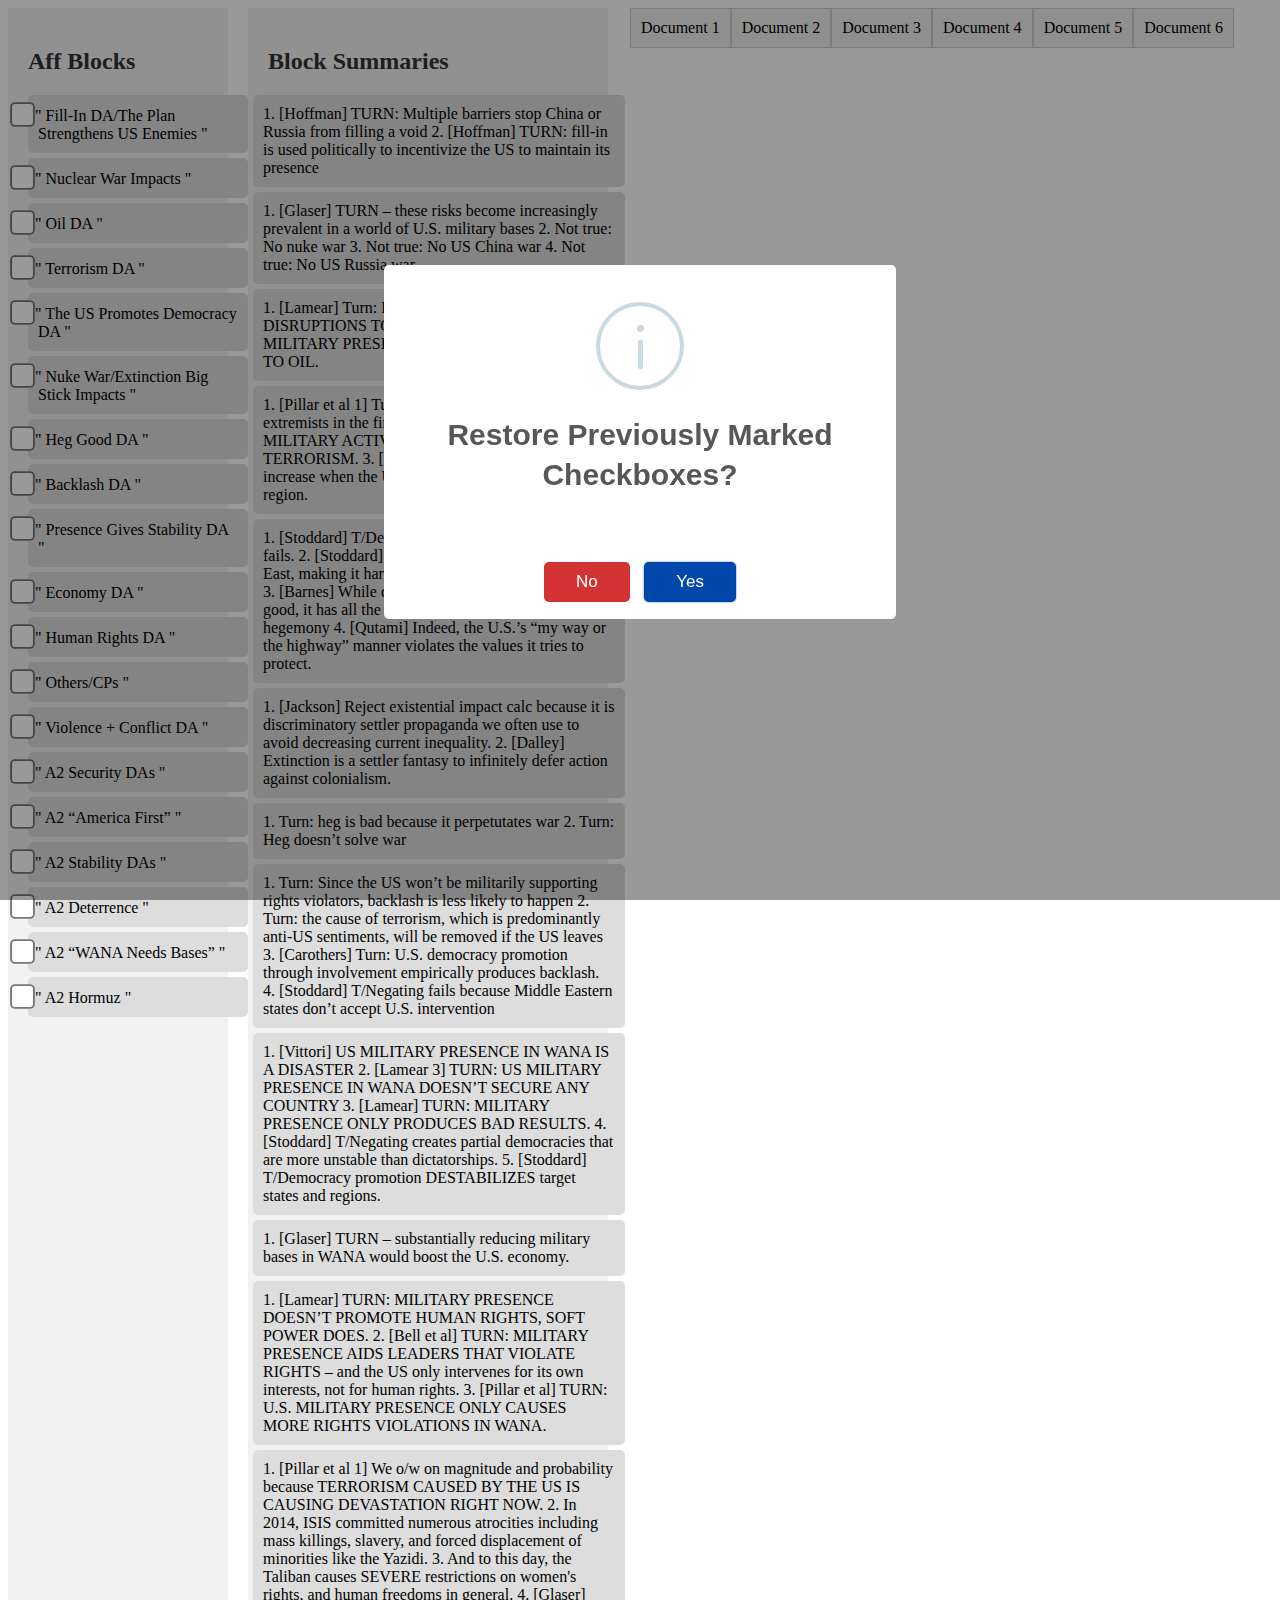
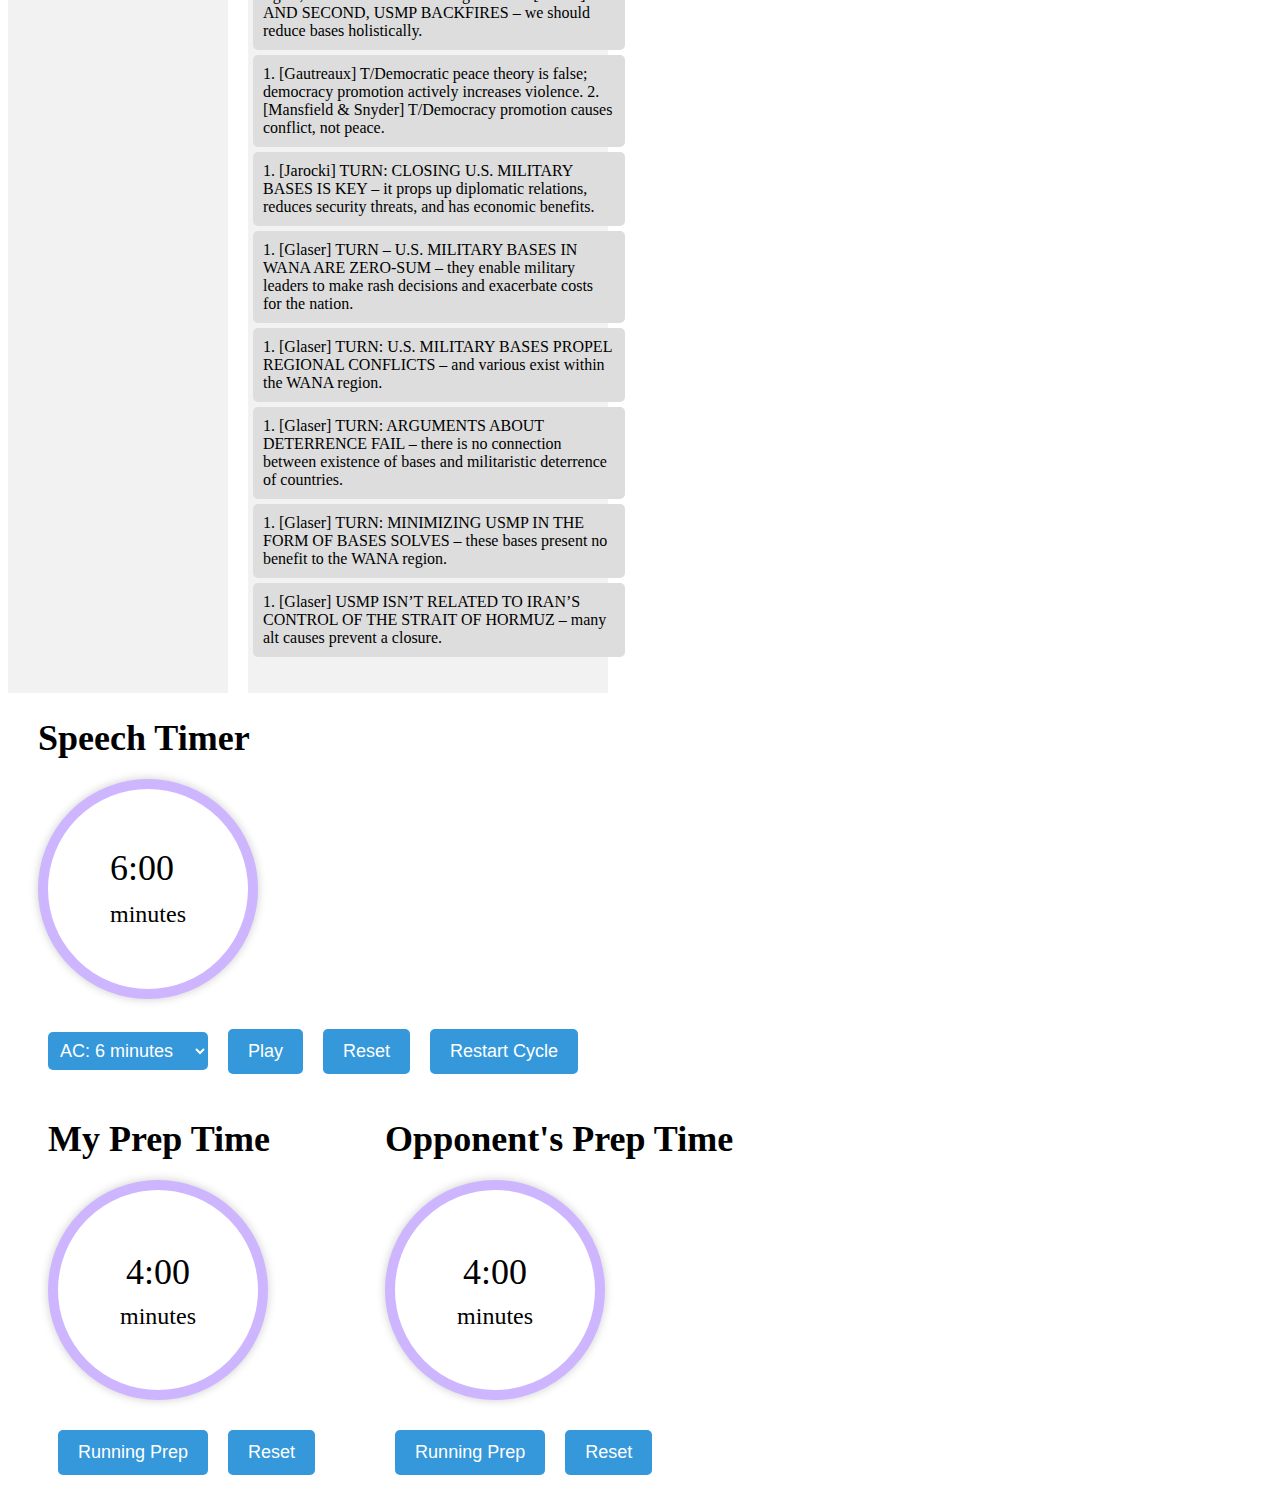
==== commit e31cfc99: "Update debate.html" ====
--- a/debate.html
+++ b/debate.html
@@ -449,8 +449,129 @@
     <div class="side-bar">
         <h2>Aff Blocks</h2>
         <ul class="aff-blocks-list">          <ul class="custom-list8" onclick="toggleAndCopyToClipboard(event)">
-            <li><input type="checkbox" class="block-checkbox" onchange="saveProgress()"/> Block 1</li>
-            <li><input type="checkbox" class="block-checkbox" onchange="saveProgress()"/> Block 2</li>
+<li>
+<input type="checkbox" class="block-checkbox" onchange="saveProgress()">
+" Fill-In DA/The Plan Strengthens US Enemies
+"
+</li>
+
+<li>
+<input type="checkbox" class="block-checkbox" onchange="saveProgress()">
+" Nuclear War Impacts
+"
+</li>
+
+<li>
+<input type="checkbox" class="block-checkbox" onchange="saveProgress()">
+" Oil DA
+"
+</li>
+
+<li>
+<input type="checkbox" class="block-checkbox" onchange="saveProgress()">
+" Terrorism DA
+"
+</li>
+
+
+<li>
+<input type="checkbox" class="block-checkbox" onchange="saveProgress()">
+" The US Promotes Democracy DA
+"
+</li>
+
+<li>
+<input type="checkbox" class="block-checkbox" onchange="saveProgress()">
+" Nuke War/Extinction Big Stick Impacts
+"
+</li>
+
+
+<li>
+<input type="checkbox" class="block-checkbox" onchange="saveProgress()">
+" Heg Good DA
+"
+</li>
+
+<li>
+<input type="checkbox" class="block-checkbox" onchange="saveProgress()">
+" Backlash DA
+"
+</li>
+
+
+<li>
+<input type="checkbox" class="block-checkbox" onchange="saveProgress()">
+" Presence Gives Stability DA
+"
+</li>
+
+<li>
+<input type="checkbox" class="block-checkbox" onchange="saveProgress()">
+" Economy DA
+"
+</li>
+
+
+<li>
+<input type="checkbox" class="block-checkbox" onchange="saveProgress()">
+" Human Rights DA
+"
+</li>
+
+<li>
+<input type="checkbox" class="block-checkbox" onchange="saveProgress()">
+" Others/CPs
+"
+</li>
+
+
+<li>
+<input type="checkbox" class="block-checkbox" onchange="saveProgress()">
+" Violence + Conflict DA
+"
+</li>
+
+<li>
+<input type="checkbox" class="block-checkbox" onchange="saveProgress()">
+" A2 Security DAs
+"
+</li>
+
+
+<li>
+<input type="checkbox" class="block-checkbox" onchange="saveProgress()">
+" A2 “America First”
+"
+</li>
+
+<li>
+<input type="checkbox" class="block-checkbox" onchange="saveProgress()">
+" A2 Stability DAs
+"
+</li>
+
+
+<li>
+<input type="checkbox" class="block-checkbox" onchange="saveProgress()">
+" A2 Deterrence
+"
+</li>
+
+<li>
+<input type="checkbox" class="block-checkbox" onchange="saveProgress()">
+" A2 “WANA Needs Bases”
+"
+</li>
+
+
+<li>
+<input type="checkbox" class="block-checkbox" onchange="saveProgress()">
+" A2 Hormuz
+"
+</li>
+
+
 
         </ul>
 
@@ -462,12 +583,178 @@
         <h2>Block Summaries</h2>
         <ul class="block-summaries-list">
             <ul class="custom-list3" onclick="toggleAndCopyToClipboard(event)">
-                <li><span>1. </span><span>2. </span><span>3. </span></li>
-                <li><span>1. </span><span>2. </span><span>3. </span></li>
-                <li><span>1. </span><span>2. </span><span>3. </span></li>
-                <li><span>1. </span><span>2. </span><span>3. </span></li>
-                <li><span>1. </span><span>2. </span><span>3. </span></li>
-                <li><span>1. </span><span>2. </span><span>3. </span></li>
+                <li> 
+
+<span>1. [Hoffman] TURN: Multiple barriers stop China or Russia from filling a void </span>
+<span>2. [Hoffman] TURN: fill-in is used politically to incentivize the US to maintain its presence </span>
+
+</li>
+
+<li> 
+
+<span>1. [Glaser] TURN – these risks become increasingly prevalent in a world of U.S. military bases </span>
+<span>2. Not true: No nuke war </span>
+<span>3. Not true: No US China war 
+</span>
+<span>4. Not true: No US Russia war.
+</span>
+
+
+</li>
+
+<li> 
+
+<span>1. [Lamear] Turn: PRESENCE INCREASES DISRUPTIONS TO OIL </span>
+<span>2. [Pillar et al] Turn: U.S. MILITARY PRESENCE HAS HINDERED ACCESS TO OIL.
+</span>
+
+</li>
+
+<li> 
+
+<span>1. [Pillar et al 1] Turn: US presence incites these extremists in the first place </span>
+<span>2. [Choi] Turn: THE MILITARY ACTIVELY FUELS MORE TERRORISM.
+</span>
+<span>3. [Glaser] TURN – these attacks increase when the U.S. stations bases in the WANA region.
+</span>
+
+</li>
+
+<li> 
+
+<span>1. [Stoddard] T/Democracy promotion empirically fails.
+</span>
+<span>2. [Stoddard] T/Negating alienates the Middle East, making it harder for the U.S. to fight terrorism.</span>
+<span>3. [Barnes] While democracy promotion may sound good, it has all the characteristics of cultural hegemony </span>
+<span>4. [Qutami] Indeed, the U.S.’s “my way or the highway” manner violates the values it tries to protect.
+</span>
+
+</li>
+
+<li> 
+
+<span>1. [Jackson] Reject existential impact calc because it is discriminatory settler propaganda we often use to avoid decreasing current inequality.
+</span>
+<span>2. [Dalley] Extinction is a settler fantasy to infinitely defer action against colonialism. 
+</span>
+
+</li>
+
+<li> 
+
+<span>1. Turn: heg is bad because it perpetutates war</span>
+<span>2. Turn: Heg doesn’t solve war 
+</span>
+
+</li>
+
+<li> 
+
+<span>1. Turn: Since the US won’t be militarily supporting rights violators, backlash is less likely to happen </span>
+<span>2. Turn: the cause of terrorism, which is predominantly anti-US sentiments, will be removed if the US leaves</span>
+<span>3. [Carothers] Turn: U.S. democracy promotion through involvement empirically produces backlash.
+</span>
+<span>4. [Stoddard] T/Negating fails because Middle Eastern states don’t accept U.S. intervention </span>
+
+
+</li>
+
+<li> 
+
+<span>1. [Vittori] US MILITARY PRESENCE IN WANA IS A DISASTER </span>
+<span>2. [Lamear 3] TURN: US MILITARY PRESENCE IN WANA DOESN’T SECURE ANY COUNTRY </span>
+<span>3. [Lamear] TURN: MILITARY PRESENCE ONLY PRODUCES BAD RESULTS.
+</span>
+<span>4. [Stoddard] T/Negating creates partial democracies that are more unstable than dictatorships.</span>
+<span>5. [Stoddard] T/Democracy promotion DESTABILIZES target states and regions.</span>
+
+
+</li>
+
+<li> 
+
+<span>1. [Glaser] TURN – substantially reducing military bases in WANA would boost the U.S. economy.
+ </span>
+
+</li>
+
+<li> 
+
+<span>1. [Lamear] TURN: MILITARY PRESENCE DOESN’T PROMOTE HUMAN RIGHTS, SOFT POWER DOES.
+</span>
+<span>2. [Bell et al] TURN: MILITARY PRESENCE AIDS LEADERS THAT VIOLATE RIGHTS – and the US only intervenes for its own interests, not for human rights.
+</span>
+<span>3. [Pillar et al] TURN: U.S. MILITARY PRESENCE ONLY CAUSES MORE RIGHTS VIOLATIONS IN WANA.  
+</span>
+
+</li>
+
+<li> 
+
+<span>1. [Pillar et al 1] We o/w on magnitude and probability because TERRORISM CAUSED BY THE US IS CAUSING DEVASTATION RIGHT NOW.</span>
+<span>2. In 2014, ISIS committed numerous atrocities including mass killings, slavery, and forced displacement of minorities like the Yazidi.
+</span>
+<span>3. And to this day, the Taliban causes SEVERE restrictions on women's rights, and human freedoms in general. 
+</span>
+<span>4. [Glaser] AND SECOND, USMP BACKFIRES – we should reduce bases holistically.
+
+</span>
+
+</li>
+
+<li> 
+
+<span>1. [Gautreaux] T/Democratic peace theory is false; democracy promotion actively increases violence.</span>
+<span>2. [Mansfield & Snyder] T/Democracy promotion causes conflict, not peace.</span>
+
+</li>
+
+<li> 
+
+<span>1. [Jarocki] TURN: CLOSING U.S. MILITARY BASES IS KEY – it props up diplomatic relations, reduces security threats, and has economic benefits.
+</span>
+
+</li>
+
+<li> 
+
+<span>1. [Glaser] TURN – U.S. MILITARY BASES IN WANA ARE ZERO-SUM – they enable military leaders to make rash decisions and exacerbate costs for the nation.
+</span>
+
+</li>
+<li> 
+
+<span>1. [Glaser] TURN: U.S. MILITARY BASES PROPEL REGIONAL CONFLICTS – and various exist within the WANA region.
+
+</span>
+
+</li>
+<li> 
+
+<span>1. [Glaser] TURN: ARGUMENTS ABOUT DETERRENCE FAIL – there is no connection between existence of bases and militaristic deterrence of countries.
+
+</span>
+
+</li>
+<li> 
+
+<span>1. [Glaser] TURN: MINIMIZING USMP IN THE FORM OF BASES SOLVES – these bases present no benefit to the WANA region.
+
+
+</span>
+
+</li>
+<li> 
+
+<span>1. [Glaser] USMP ISN’T RELATED TO IRAN’S CONTROL OF THE STRAIT OF HORMUZ – many alt causes prevent a closure.
+
+
+
+</span>
+
+</li>
+
+
   
             </ul>
             <!-- Repeat for the other 39 list items -->
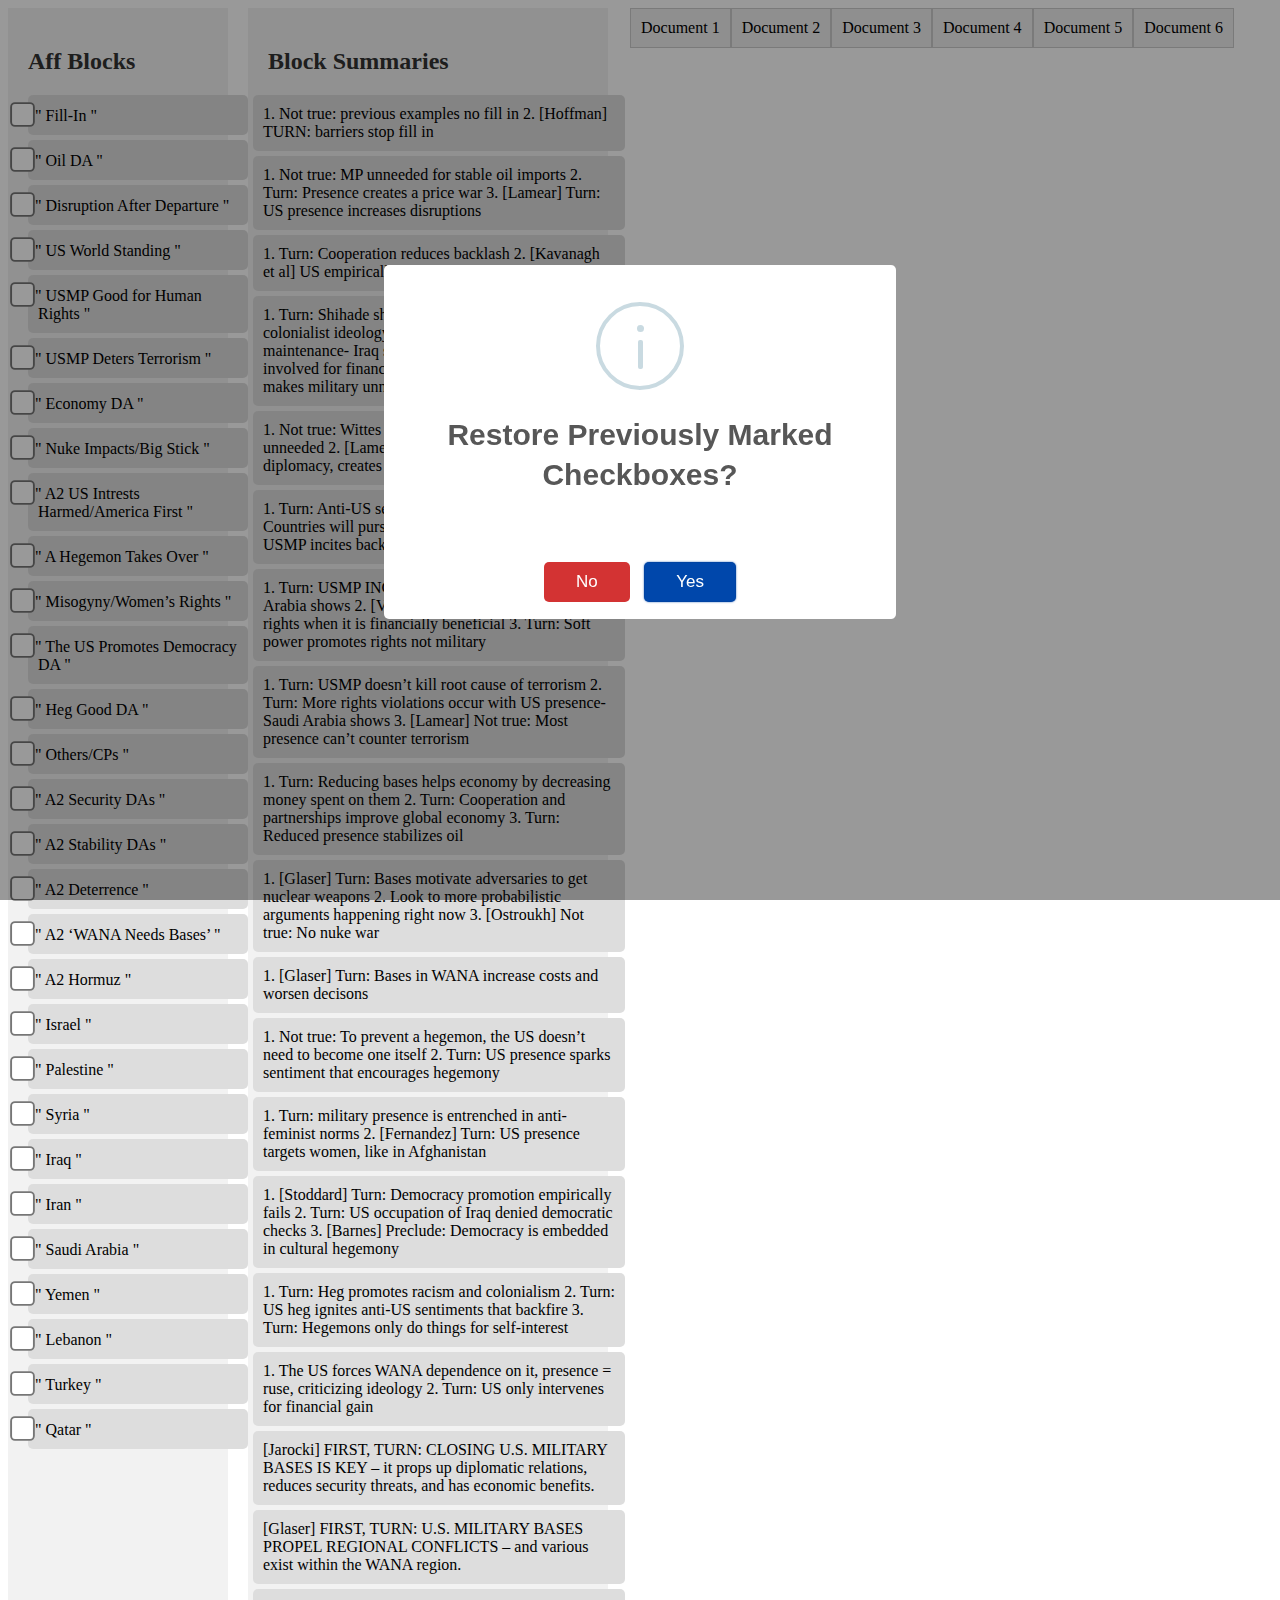
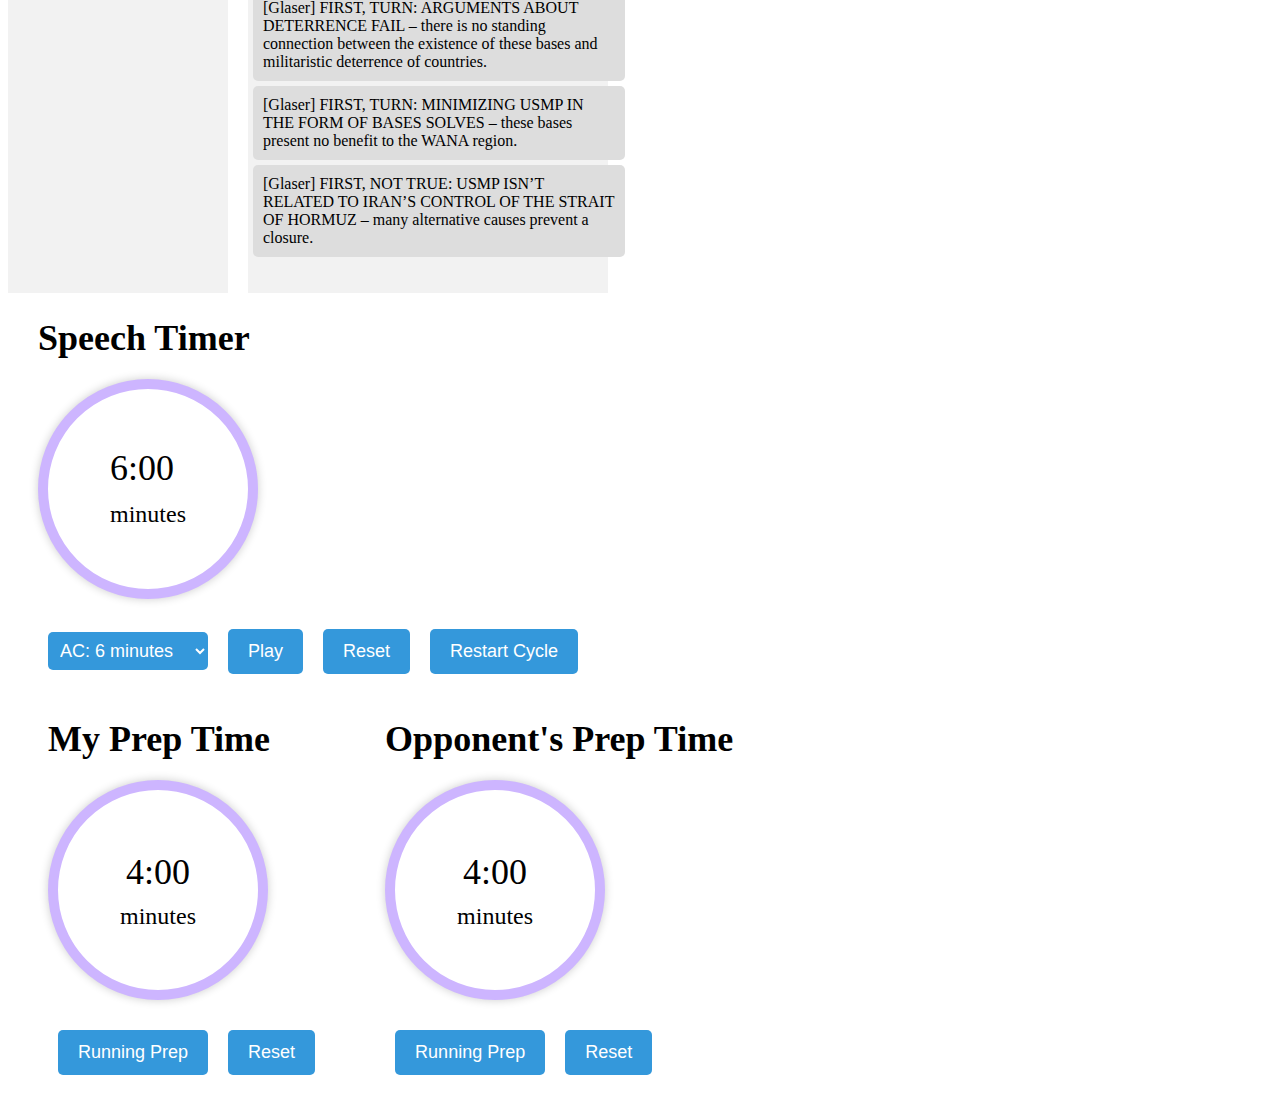
==== commit 5e3353e5: "Update debate.html" ====
--- a/debate.html
+++ b/debate.html
@@ -451,125 +451,156 @@
         <ul class="aff-blocks-list">          <ul class="custom-list8" onclick="toggleAndCopyToClipboard(event)">
 <li>
 <input type="checkbox" class="block-checkbox" onchange="saveProgress()">
-" Fill-In DA/The Plan Strengthens US Enemies
-"
-</li>
-
-<li>
-<input type="checkbox" class="block-checkbox" onchange="saveProgress()">
-" Nuclear War Impacts
+" Fill-In
 "
 </li>
 
 <li>
 <input type="checkbox" class="block-checkbox" onchange="saveProgress()">
 " Oil DA
-"
-</li>
-
-<li>
-<input type="checkbox" class="block-checkbox" onchange="saveProgress()">
-" Terrorism DA
-"
-</li>
-
-
+
+"
+</li>
+
+<li>
+<input type="checkbox" class="block-checkbox" onchange="saveProgress()">
+" Disruption After Departure
+"
+</li>
+
+<li>
+<input type="checkbox" class="block-checkbox" onchange="saveProgress()">
+" US World Standing
+"
+</li>
+
+
+<li>
+<input type="checkbox" class="block-checkbox" onchange="saveProgress()">
+" USMP Good for Human Rights
+"
+</li>
+<li>
+<input type="checkbox" class="block-checkbox" onchange="saveProgress()">
+" USMP Deters Terrorism
+"
+</li>
+<li>
+<input type="checkbox" class="block-checkbox" onchange="saveProgress()">
+" Economy DA
+"
+</li>
+<li>
+<input type="checkbox" class="block-checkbox" onchange="saveProgress()">
+" Nuke Impacts/Big Stick
+"
+</li>
+<li>
+<input type="checkbox" class="block-checkbox" onchange="saveProgress()">
+" A2 US Intrests Harmed/America First
+"
+</li>
+<li>
+<input type="checkbox" class="block-checkbox" onchange="saveProgress()">
+" A Hegemon Takes Over
+"
+</li>
+<li>
+<input type="checkbox" class="block-checkbox" onchange="saveProgress()">
+" Misogyny/Women’s Rights
+"
+</li>
 <li>
 <input type="checkbox" class="block-checkbox" onchange="saveProgress()">
 " The US Promotes Democracy DA
 "
 </li>
-
-<li>
-<input type="checkbox" class="block-checkbox" onchange="saveProgress()">
-" Nuke War/Extinction Big Stick Impacts
-"
-</li>
-
-
 <li>
 <input type="checkbox" class="block-checkbox" onchange="saveProgress()">
 " Heg Good DA
 "
 </li>
-
-<li>
-<input type="checkbox" class="block-checkbox" onchange="saveProgress()">
-" Backlash DA
-"
-</li>
-
-
-<li>
-<input type="checkbox" class="block-checkbox" onchange="saveProgress()">
-" Presence Gives Stability DA
-"
-</li>
-
-<li>
-<input type="checkbox" class="block-checkbox" onchange="saveProgress()">
-" Economy DA
-"
-</li>
-
-
-<li>
-<input type="checkbox" class="block-checkbox" onchange="saveProgress()">
-" Human Rights DA
-"
-</li>
-
 <li>
 <input type="checkbox" class="block-checkbox" onchange="saveProgress()">
 " Others/CPs
 "
 </li>
-
-
-<li>
-<input type="checkbox" class="block-checkbox" onchange="saveProgress()">
-" Violence + Conflict DA
-"
-</li>
-
 <li>
 <input type="checkbox" class="block-checkbox" onchange="saveProgress()">
 " A2 Security DAs
 "
 </li>
-
-
-<li>
-<input type="checkbox" class="block-checkbox" onchange="saveProgress()">
-" A2 “America First”
-"
-</li>
-
 <li>
 <input type="checkbox" class="block-checkbox" onchange="saveProgress()">
 " A2 Stability DAs
 "
 </li>
-
-
 <li>
 <input type="checkbox" class="block-checkbox" onchange="saveProgress()">
 " A2 Deterrence
 "
 </li>
-
-<li>
-<input type="checkbox" class="block-checkbox" onchange="saveProgress()">
-" A2 “WANA Needs Bases”
-"
-</li>
-
-
+<li>
+<input type="checkbox" class="block-checkbox" onchange="saveProgress()">
+" A2 ‘WANA Needs Bases’
+"
+</li>
 <li>
 <input type="checkbox" class="block-checkbox" onchange="saveProgress()">
 " A2 Hormuz
 "
 </li>
+<li>
+<input type="checkbox" class="block-checkbox" onchange="saveProgress()">
+" Israel
+"
+</li>
+<li>
+<input type="checkbox" class="block-checkbox" onchange="saveProgress()">
+" Palestine
+"
+</li>
+<li>
+<input type="checkbox" class="block-checkbox" onchange="saveProgress()">
+" Syria
+"
+</li>
+<li>
+<input type="checkbox" class="block-checkbox" onchange="saveProgress()">
+" Iraq
+"
+</li>
+<li>
+<input type="checkbox" class="block-checkbox" onchange="saveProgress()">
+" Iran
+"
+</li>
+<li>
+<input type="checkbox" class="block-checkbox" onchange="saveProgress()">
+" Saudi Arabia
+"
+</li>
+<li>
+<input type="checkbox" class="block-checkbox" onchange="saveProgress()">
+" Yemen
+"
+</li>
+<li>
+<input type="checkbox" class="block-checkbox" onchange="saveProgress()">
+" Lebanon
+"
+</li>
+<li>
+<input type="checkbox" class="block-checkbox" onchange="saveProgress()">
+" Turkey
+"
+</li>
+<li>
+<input type="checkbox" class="block-checkbox" onchange="saveProgress()">
+" Qatar
+"
+</li>
+
 
 
 
@@ -583,176 +614,143 @@
         <h2>Block Summaries</h2>
         <ul class="block-summaries-list">
             <ul class="custom-list3" onclick="toggleAndCopyToClipboard(event)">
-                <li> 
-
-<span>1. [Hoffman] TURN: Multiple barriers stop China or Russia from filling a void </span>
-<span>2. [Hoffman] TURN: fill-in is used politically to incentivize the US to maintain its presence </span>
-
-</li>
-
-<li> 
-
-<span>1. [Glaser] TURN – these risks become increasingly prevalent in a world of U.S. military bases </span>
-<span>2. Not true: No nuke war </span>
-<span>3. Not true: No US China war 
+             <li> 
+
+<span>1. Not true: previous examples no fill in</span>
+<span>2. [Hoffman] TURN: barriers stop fill in</span>
+
+</li>
+<li> 
+
+<span>1. Not true: MP unneeded for stable oil imports</span>
+<span>2. Turn: Presence creates a price war</span>
+<span>3. [Lamear] Turn: US presence increases disruptions</span>
+
+</li>
+<li> 
+
+<span>1. Turn: Cooperation reduces backlash</span>
+<span>2. [Kavanagh et al] US empirically increases backlash</span>
+
+</li>
+<li> 
+
+<span>1. Turn: Shihade shows presence is ruse</span>
+<span>2. We criticize colonialist ideology</span>
+<span>3. Turn: US bad at stability maintenance- Iraq shows</span>
+<span>4. Turn: US only gets involved for financial gain</span>
+<span>5. Wittes shows diplomacy makes military unneeded</span>
+
+</li>
+<li> 
+
+<span>1. Not true: Wittes shows diplomacy makes presence unneeded</span>
+<span>2. [Lamear] Turn: US presence discourages diplomacy, creates insecurity</span>
+
+</li>
+<li> 
+
+<span>1. Turn: Anti-US sentiment goes with the aff</span>
+<span>2. Turn: Countries will pursue cooperation and peace</span>
+<span>3. Turn: USMP incites backlash and extremists</span>
+
+</li>
+<li> 
+
+<span>1. Turn: USMP INCITES rights violations- Saudi Arabia shows</span>
+<span>2. [Vine] Turn: The US only promotes rights when it is financially beneficial</span>
+<span>3. Turn: Soft power promotes rights not military</span>
+
+</li>
+<li> 
+
+<span>1. Turn: USMP doesn’t kill root cause of terrorism</span>
+<span>2. Turn: More rights violations occur with US presence- Saudi Arabia shows</span>
+<span>3. [Lamear] Not true: Most presence can’t counter terrorism</span>
+
+</li>
+<li> 
+
+<span>1. Turn: Reducing bases helps economy by decreasing money spent on them</span>
+<span>2. Turn: Cooperation and partnerships improve global economy</span>
+<span>3. Turn: Reduced presence stabilizes oil</span>
+
+</li>
+<li> 
+
+<span>1. [Glaser] Turn: Bases motivate adversaries to get nuclear weapons</span>
+<span>2. Look to more probabilistic arguments happening right now</span>
+<span>3. [Ostroukh] Not true: No nuke war</span>
+
+</li>
+<li> 
+
+<span>1. [Glaser] Turn: Bases in WANA increase costs and worsen decisons</span>
+
+</li>
+<li> 
+
+<span>1. Not true: To prevent a hegemon, the US doesn’t need to become one itself</span>
+<span>2. Turn: US presence sparks sentiment that encourages hegemony</span>
+
+</li>
+
+<li> 
+
+<span>1. Turn: military presence is entrenched in anti-feminist norms</span>
+<span>2. [Fernandez] Turn: US presence targets women, like in Afghanistan</span>
+
+</li>
+<li> 
+
+<span>1. [Stoddard] Turn: Democracy promotion empirically fails</span>
+<span>2. Turn: US occupation of Iraq denied democratic checks</span>
+<span>3. [Barnes] Preclude: Democracy is embedded in cultural hegemony</span>
+
+</li>
+<li> 
+
+<span>1. Turn: Heg promotes racism and colonialism</span>
+<span>2. Turn: US heg ignites anti-US sentiments that backfire</span>
+<span>3. Turn: Hegemons only do things for self-interest</span>
+
+</li>
+<li> 
+
+<span>1. The US forces WANA dependence on it, presence = ruse, criticizing ideology</span>
+<span>2. Turn: US only intervenes for financial gain</span>
+
+</li>
+<li> 
+
+<span>[Jarocki] FIRST, TURN: CLOSING U.S. MILITARY BASES IS KEY – it props up diplomatic relations, reduces security threats, and has economic benefits.
 </span>
-<span>4. Not true: No US Russia war.
+
+</li>
+<li> 
+
+<span>[Glaser] FIRST, TURN: U.S. MILITARY BASES PROPEL REGIONAL CONFLICTS – and various exist within the WANA region.
 </span>
 
-
-</li>
-
-<li> 
-
-<span>1. [Lamear] Turn: PRESENCE INCREASES DISRUPTIONS TO OIL </span>
-<span>2. [Pillar et al] Turn: U.S. MILITARY PRESENCE HAS HINDERED ACCESS TO OIL.
+</li>
+<li> 
+
+<span>[Glaser] FIRST, TURN: ARGUMENTS ABOUT DETERRENCE FAIL – there is no standing connection between the existence of these bases and militaristic deterrence of countries.</span>
+
+</li>
+<li> 
+
+<span>[Glaser] FIRST, TURN: MINIMIZING USMP IN THE FORM OF BASES SOLVES – these bases present no benefit to the WANA region.</span>
+
+</li>
+<li> 
+
+<span>[Glaser] FIRST, NOT TRUE: USMP ISN’T RELATED TO IRAN’S CONTROL OF THE STRAIT OF HORMUZ – many alternative causes prevent a closure.
 </span>
 
 </li>
 
-<li> 
-
-<span>1. [Pillar et al 1] Turn: US presence incites these extremists in the first place </span>
-<span>2. [Choi] Turn: THE MILITARY ACTIVELY FUELS MORE TERRORISM.
-</span>
-<span>3. [Glaser] TURN – these attacks increase when the U.S. stations bases in the WANA region.
-</span>
-
-</li>
-
-<li> 
-
-<span>1. [Stoddard] T/Democracy promotion empirically fails.
-</span>
-<span>2. [Stoddard] T/Negating alienates the Middle East, making it harder for the U.S. to fight terrorism.</span>
-<span>3. [Barnes] While democracy promotion may sound good, it has all the characteristics of cultural hegemony </span>
-<span>4. [Qutami] Indeed, the U.S.’s “my way or the highway” manner violates the values it tries to protect.
-</span>
-
-</li>
-
-<li> 
-
-<span>1. [Jackson] Reject existential impact calc because it is discriminatory settler propaganda we often use to avoid decreasing current inequality.
-</span>
-<span>2. [Dalley] Extinction is a settler fantasy to infinitely defer action against colonialism. 
-</span>
-
-</li>
-
-<li> 
-
-<span>1. Turn: heg is bad because it perpetutates war</span>
-<span>2. Turn: Heg doesn’t solve war 
-</span>
-
-</li>
-
-<li> 
-
-<span>1. Turn: Since the US won’t be militarily supporting rights violators, backlash is less likely to happen </span>
-<span>2. Turn: the cause of terrorism, which is predominantly anti-US sentiments, will be removed if the US leaves</span>
-<span>3. [Carothers] Turn: U.S. democracy promotion through involvement empirically produces backlash.
-</span>
-<span>4. [Stoddard] T/Negating fails because Middle Eastern states don’t accept U.S. intervention </span>
-
-
-</li>
-
-<li> 
-
-<span>1. [Vittori] US MILITARY PRESENCE IN WANA IS A DISASTER </span>
-<span>2. [Lamear 3] TURN: US MILITARY PRESENCE IN WANA DOESN’T SECURE ANY COUNTRY </span>
-<span>3. [Lamear] TURN: MILITARY PRESENCE ONLY PRODUCES BAD RESULTS.
-</span>
-<span>4. [Stoddard] T/Negating creates partial democracies that are more unstable than dictatorships.</span>
-<span>5. [Stoddard] T/Democracy promotion DESTABILIZES target states and regions.</span>
-
-
-</li>
-
-<li> 
-
-<span>1. [Glaser] TURN – substantially reducing military bases in WANA would boost the U.S. economy.
- </span>
-
-</li>
-
-<li> 
-
-<span>1. [Lamear] TURN: MILITARY PRESENCE DOESN’T PROMOTE HUMAN RIGHTS, SOFT POWER DOES.
-</span>
-<span>2. [Bell et al] TURN: MILITARY PRESENCE AIDS LEADERS THAT VIOLATE RIGHTS – and the US only intervenes for its own interests, not for human rights.
-</span>
-<span>3. [Pillar et al] TURN: U.S. MILITARY PRESENCE ONLY CAUSES MORE RIGHTS VIOLATIONS IN WANA.  
-</span>
-
-</li>
-
-<li> 
-
-<span>1. [Pillar et al 1] We o/w on magnitude and probability because TERRORISM CAUSED BY THE US IS CAUSING DEVASTATION RIGHT NOW.</span>
-<span>2. In 2014, ISIS committed numerous atrocities including mass killings, slavery, and forced displacement of minorities like the Yazidi.
-</span>
-<span>3. And to this day, the Taliban causes SEVERE restrictions on women's rights, and human freedoms in general. 
-</span>
-<span>4. [Glaser] AND SECOND, USMP BACKFIRES – we should reduce bases holistically.
-
-</span>
-
-</li>
-
-<li> 
-
-<span>1. [Gautreaux] T/Democratic peace theory is false; democracy promotion actively increases violence.</span>
-<span>2. [Mansfield & Snyder] T/Democracy promotion causes conflict, not peace.</span>
-
-</li>
-
-<li> 
-
-<span>1. [Jarocki] TURN: CLOSING U.S. MILITARY BASES IS KEY – it props up diplomatic relations, reduces security threats, and has economic benefits.
-</span>
-
-</li>
-
-<li> 
-
-<span>1. [Glaser] TURN – U.S. MILITARY BASES IN WANA ARE ZERO-SUM – they enable military leaders to make rash decisions and exacerbate costs for the nation.
-</span>
-
-</li>
-<li> 
-
-<span>1. [Glaser] TURN: U.S. MILITARY BASES PROPEL REGIONAL CONFLICTS – and various exist within the WANA region.
-
-</span>
-
-</li>
-<li> 
-
-<span>1. [Glaser] TURN: ARGUMENTS ABOUT DETERRENCE FAIL – there is no connection between existence of bases and militaristic deterrence of countries.
-
-</span>
-
-</li>
-<li> 
-
-<span>1. [Glaser] TURN: MINIMIZING USMP IN THE FORM OF BASES SOLVES – these bases present no benefit to the WANA region.
-
-
-</span>
-
-</li>
-<li> 
-
-<span>1. [Glaser] USMP ISN’T RELATED TO IRAN’S CONTROL OF THE STRAIT OF HORMUZ – many alt causes prevent a closure.
-
-
-
-</span>
-
-</li>
+
 
 
   
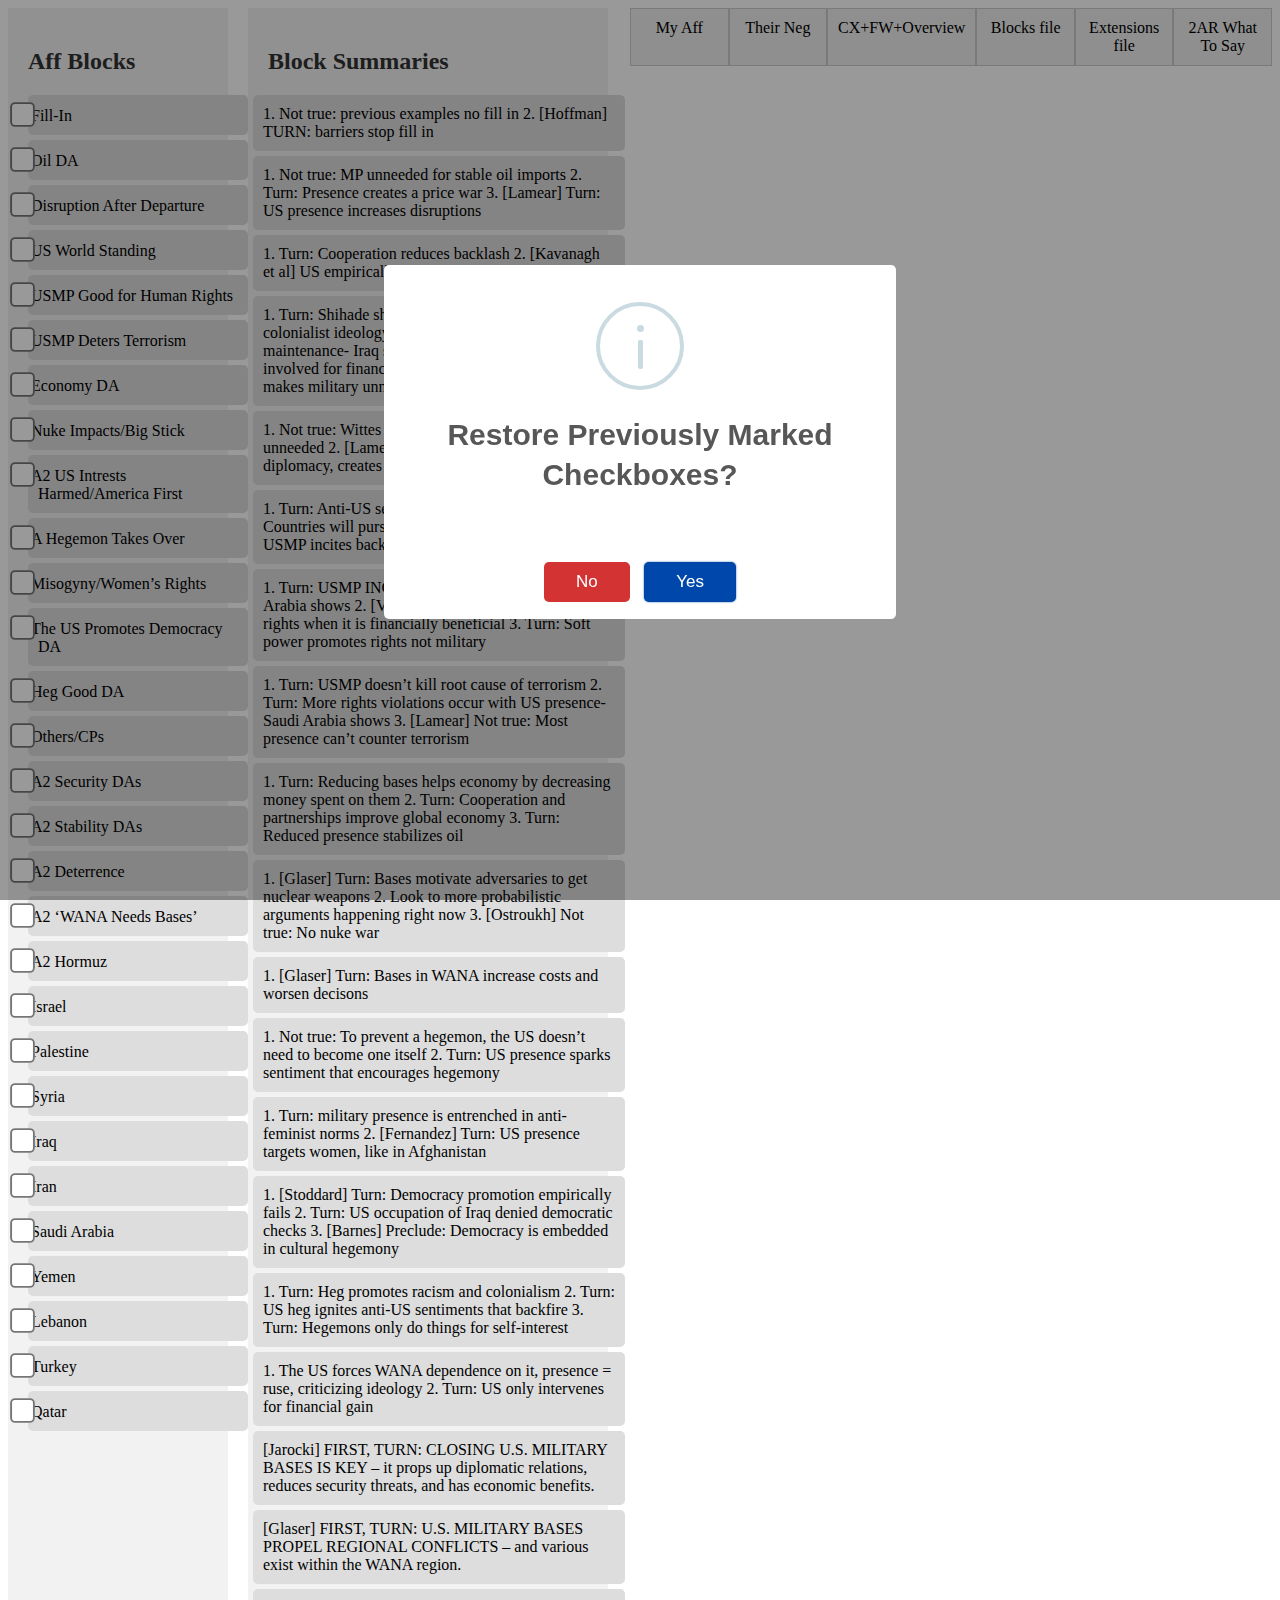
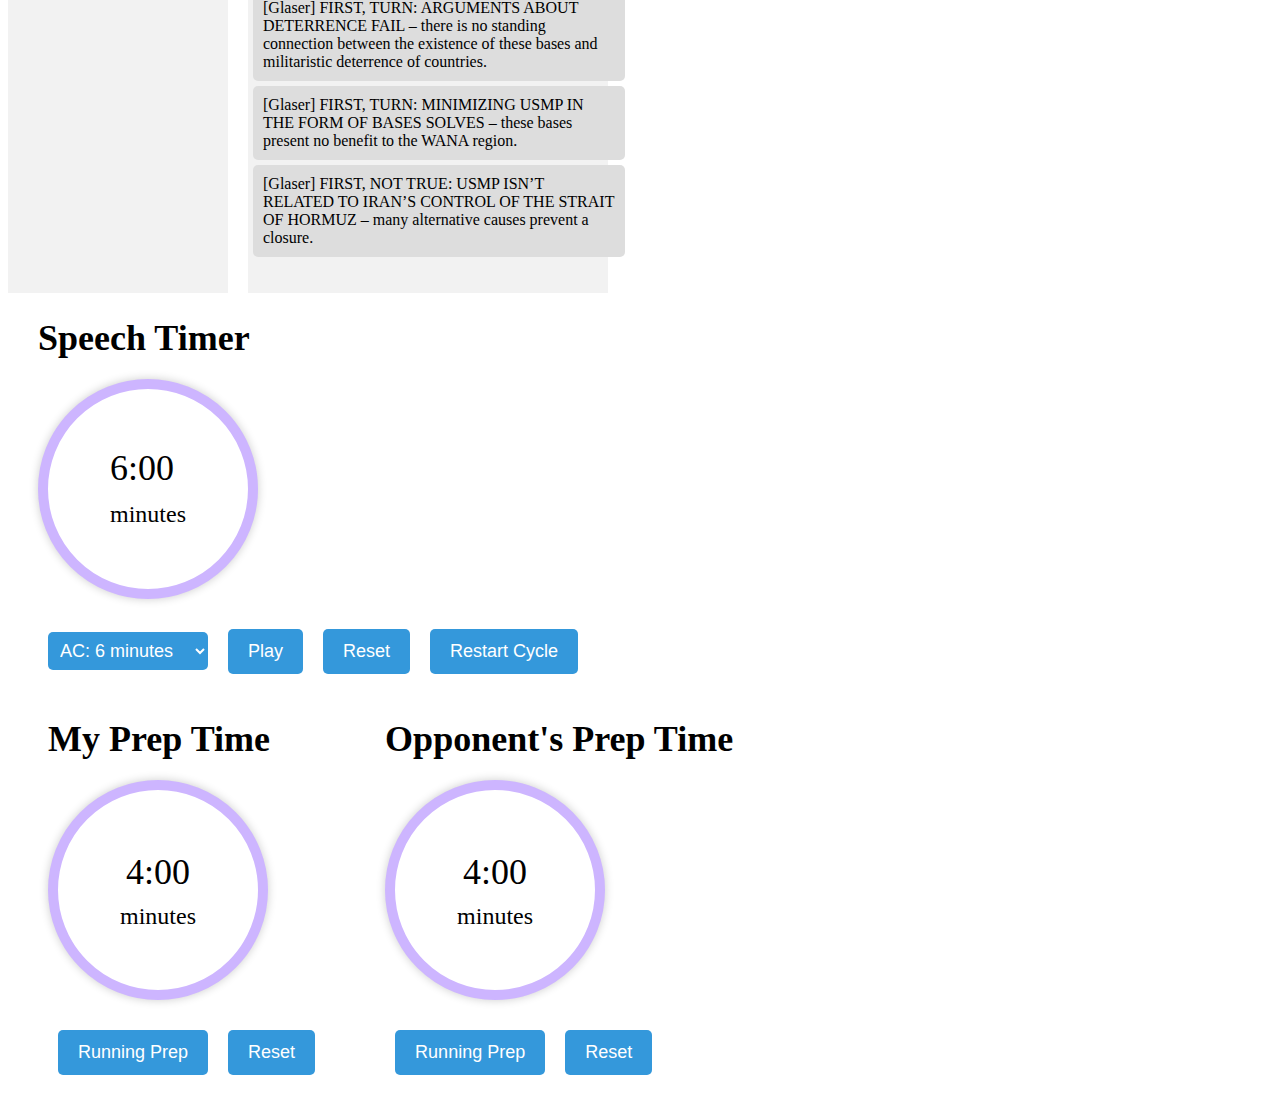
==== commit 97efd164: "Update debate.html" ====
--- a/debate.html
+++ b/debate.html
@@ -450,155 +450,97 @@
         <h2>Aff Blocks</h2>
         <ul class="aff-blocks-list">          <ul class="custom-list8" onclick="toggleAndCopyToClipboard(event)">
 <li>
-<input type="checkbox" class="block-checkbox" onchange="saveProgress()">
-" Fill-In
-"
-</li>
-
-<li>
-<input type="checkbox" class="block-checkbox" onchange="saveProgress()">
-" Oil DA
-
-"
-</li>
-
-<li>
-<input type="checkbox" class="block-checkbox" onchange="saveProgress()">
-" Disruption After Departure
-"
-</li>
-
-<li>
-<input type="checkbox" class="block-checkbox" onchange="saveProgress()">
-" US World Standing
-"
-</li>
-
-
-<li>
-<input type="checkbox" class="block-checkbox" onchange="saveProgress()">
-" USMP Good for Human Rights
-"
-</li>
-<li>
-<input type="checkbox" class="block-checkbox" onchange="saveProgress()">
-" USMP Deters Terrorism
-"
-</li>
-<li>
-<input type="checkbox" class="block-checkbox" onchange="saveProgress()">
-" Economy DA
-"
-</li>
-<li>
-<input type="checkbox" class="block-checkbox" onchange="saveProgress()">
-" Nuke Impacts/Big Stick
-"
-</li>
-<li>
-<input type="checkbox" class="block-checkbox" onchange="saveProgress()">
-" A2 US Intrests Harmed/America First
-"
-</li>
-<li>
-<input type="checkbox" class="block-checkbox" onchange="saveProgress()">
-" A Hegemon Takes Over
-"
-</li>
-<li>
-<input type="checkbox" class="block-checkbox" onchange="saveProgress()">
-" Misogyny/Women’s Rights
-"
-</li>
-<li>
-<input type="checkbox" class="block-checkbox" onchange="saveProgress()">
-" The US Promotes Democracy DA
-"
-</li>
-<li>
-<input type="checkbox" class="block-checkbox" onchange="saveProgress()">
-" Heg Good DA
-"
-</li>
-<li>
-<input type="checkbox" class="block-checkbox" onchange="saveProgress()">
-" Others/CPs
-"
-</li>
-<li>
-<input type="checkbox" class="block-checkbox" onchange="saveProgress()">
-" A2 Security DAs
-"
-</li>
-<li>
-<input type="checkbox" class="block-checkbox" onchange="saveProgress()">
-" A2 Stability DAs
-"
-</li>
-<li>
-<input type="checkbox" class="block-checkbox" onchange="saveProgress()">
-" A2 Deterrence
-"
-</li>
-<li>
-<input type="checkbox" class="block-checkbox" onchange="saveProgress()">
-" A2 ‘WANA Needs Bases’
-"
-</li>
-<li>
-<input type="checkbox" class="block-checkbox" onchange="saveProgress()">
-" A2 Hormuz
-"
-</li>
-<li>
-<input type="checkbox" class="block-checkbox" onchange="saveProgress()">
-" Israel
-"
-</li>
-<li>
-<input type="checkbox" class="block-checkbox" onchange="saveProgress()">
-" Palestine
-"
-</li>
-<li>
-<input type="checkbox" class="block-checkbox" onchange="saveProgress()">
-" Syria
-"
-</li>
-<li>
-<input type="checkbox" class="block-checkbox" onchange="saveProgress()">
-" Iraq
-"
-</li>
-<li>
-<input type="checkbox" class="block-checkbox" onchange="saveProgress()">
-" Iran
-"
-</li>
-<li>
-<input type="checkbox" class="block-checkbox" onchange="saveProgress()">
-" Saudi Arabia
-"
-</li>
-<li>
-<input type="checkbox" class="block-checkbox" onchange="saveProgress()">
-" Yemen
-"
-</li>
-<li>
-<input type="checkbox" class="block-checkbox" onchange="saveProgress()">
-" Lebanon
-"
-</li>
-<li>
-<input type="checkbox" class="block-checkbox" onchange="saveProgress()">
-" Turkey
-"
-</li>
-<li>
-<input type="checkbox" class="block-checkbox" onchange="saveProgress()">
-" Qatar
-"
+<input type="checkbox" class="block-checkbox" onchange="saveProgress()">Fill-In
+</li>
+
+<li>
+<input type="checkbox" class="block-checkbox" onchange="saveProgress()">Oil DA
+
+</li>
+
+<li>
+<input type="checkbox" class="block-checkbox" onchange="saveProgress()">Disruption After Departure
+</li>
+
+<li>
+<input type="checkbox" class="block-checkbox" onchange="saveProgress()">US World Standing
+</li>
+
+
+<li>
+<input type="checkbox" class="block-checkbox" onchange="saveProgress()">USMP Good for Human Rights
+</li>
+<li>
+<input type="checkbox" class="block-checkbox" onchange="saveProgress()">USMP Deters Terrorism
+</li>
+<li>
+<input type="checkbox" class="block-checkbox" onchange="saveProgress()">Economy DA
+</li>
+<li>
+<input type="checkbox" class="block-checkbox" onchange="saveProgress()">Nuke Impacts/Big Stick
+</li>
+<li>
+<input type="checkbox" class="block-checkbox" onchange="saveProgress()">A2 US Intrests Harmed/America First
+</li>
+<li>
+<input type="checkbox" class="block-checkbox" onchange="saveProgress()">A Hegemon Takes Over
+</li>
+<li>
+<input type="checkbox" class="block-checkbox" onchange="saveProgress()">Misogyny/Women’s Rights
+</li>
+<li>
+<input type="checkbox" class="block-checkbox" onchange="saveProgress()">The US Promotes Democracy DA
+</li>
+<li>
+<input type="checkbox" class="block-checkbox" onchange="saveProgress()">Heg Good DA
+</li>
+<li>
+<input type="checkbox" class="block-checkbox" onchange="saveProgress()">Others/CPs
+</li>
+<li>
+<input type="checkbox" class="block-checkbox" onchange="saveProgress()">A2 Security DAs
+</li>
+<li>
+<input type="checkbox" class="block-checkbox" onchange="saveProgress()">A2 Stability DAs
+</li>
+<li>
+<input type="checkbox" class="block-checkbox" onchange="saveProgress()">A2 Deterrence
+</li>
+<li>
+<input type="checkbox" class="block-checkbox" onchange="saveProgress()">A2 ‘WANA Needs Bases’
+</li>
+<li>
+<input type="checkbox" class="block-checkbox" onchange="saveProgress()">A2 Hormuz
+</li>
+<li>
+<input type="checkbox" class="block-checkbox" onchange="saveProgress()">Israel
+</li>
+<li>
+<input type="checkbox" class="block-checkbox" onchange="saveProgress()">Palestine
+</li>
+<li>
+<input type="checkbox" class="block-checkbox" onchange="saveProgress()">Syria
+</li>
+<li>
+<input type="checkbox" class="block-checkbox" onchange="saveProgress()">Iraq
+</li>
+<li>
+<input type="checkbox" class="block-checkbox" onchange="saveProgress()">Iran
+</li>
+<li>
+<input type="checkbox" class="block-checkbox" onchange="saveProgress()">Saudi Arabia
+</li>
+<li>
+<input type="checkbox" class="block-checkbox" onchange="saveProgress()">Yemen
+</li>
+<li>
+<input type="checkbox" class="block-checkbox" onchange="saveProgress()">Lebanon
+</li>
+<li>
+<input type="checkbox" class="block-checkbox" onchange="saveProgress()">Turkey
+</li>
+<li>
+<input type="checkbox" class="block-checkbox" onchange="saveProgress()">Qatar
 </li>
 
 
@@ -766,12 +708,12 @@
 
     <div class="tab-container">
         <div class="tabs">
-            <div class="tab" id="tab1" onclick="changeTab(1)">Document 1</div>
-            <div class="tab" id="tab2" onclick="changeTab(2)">Document 2</div>
-            <div class="tab" id="tab3" onclick="changeTab(3)">Document 3</div>
-            <div class="tab" id="tab4" onclick="changeTab(4)">Document 4</div>
-            <div class="tab" id="tab5" onclick="changeTab(5)">Document 5</div>
-            <div class="tab" id="tab6" onclick="changeTab(6)">Document 6</div>
+            <div class="tab" id="tab1" onclick="changeTab(1)">My Aff</div>
+            <div class="tab" id="tab2" onclick="changeTab(2)">Their Neg</div>
+            <div class="tab" id="tab3" onclick="changeTab(3)">CX+FW+Overview</div>
+            <div class="tab" id="tab4" onclick="changeTab(4)">Blocks file</div>
+            <div class="tab" id="tab5" onclick="changeTab(5)">Extensions file</div>
+            <div class="tab" id="tab6" onclick="changeTab(6)">2AR What To Say</div>
         </div>
         <div class="editor-container">
             <div data-category="editor" id="editor1" class="editor"></div>
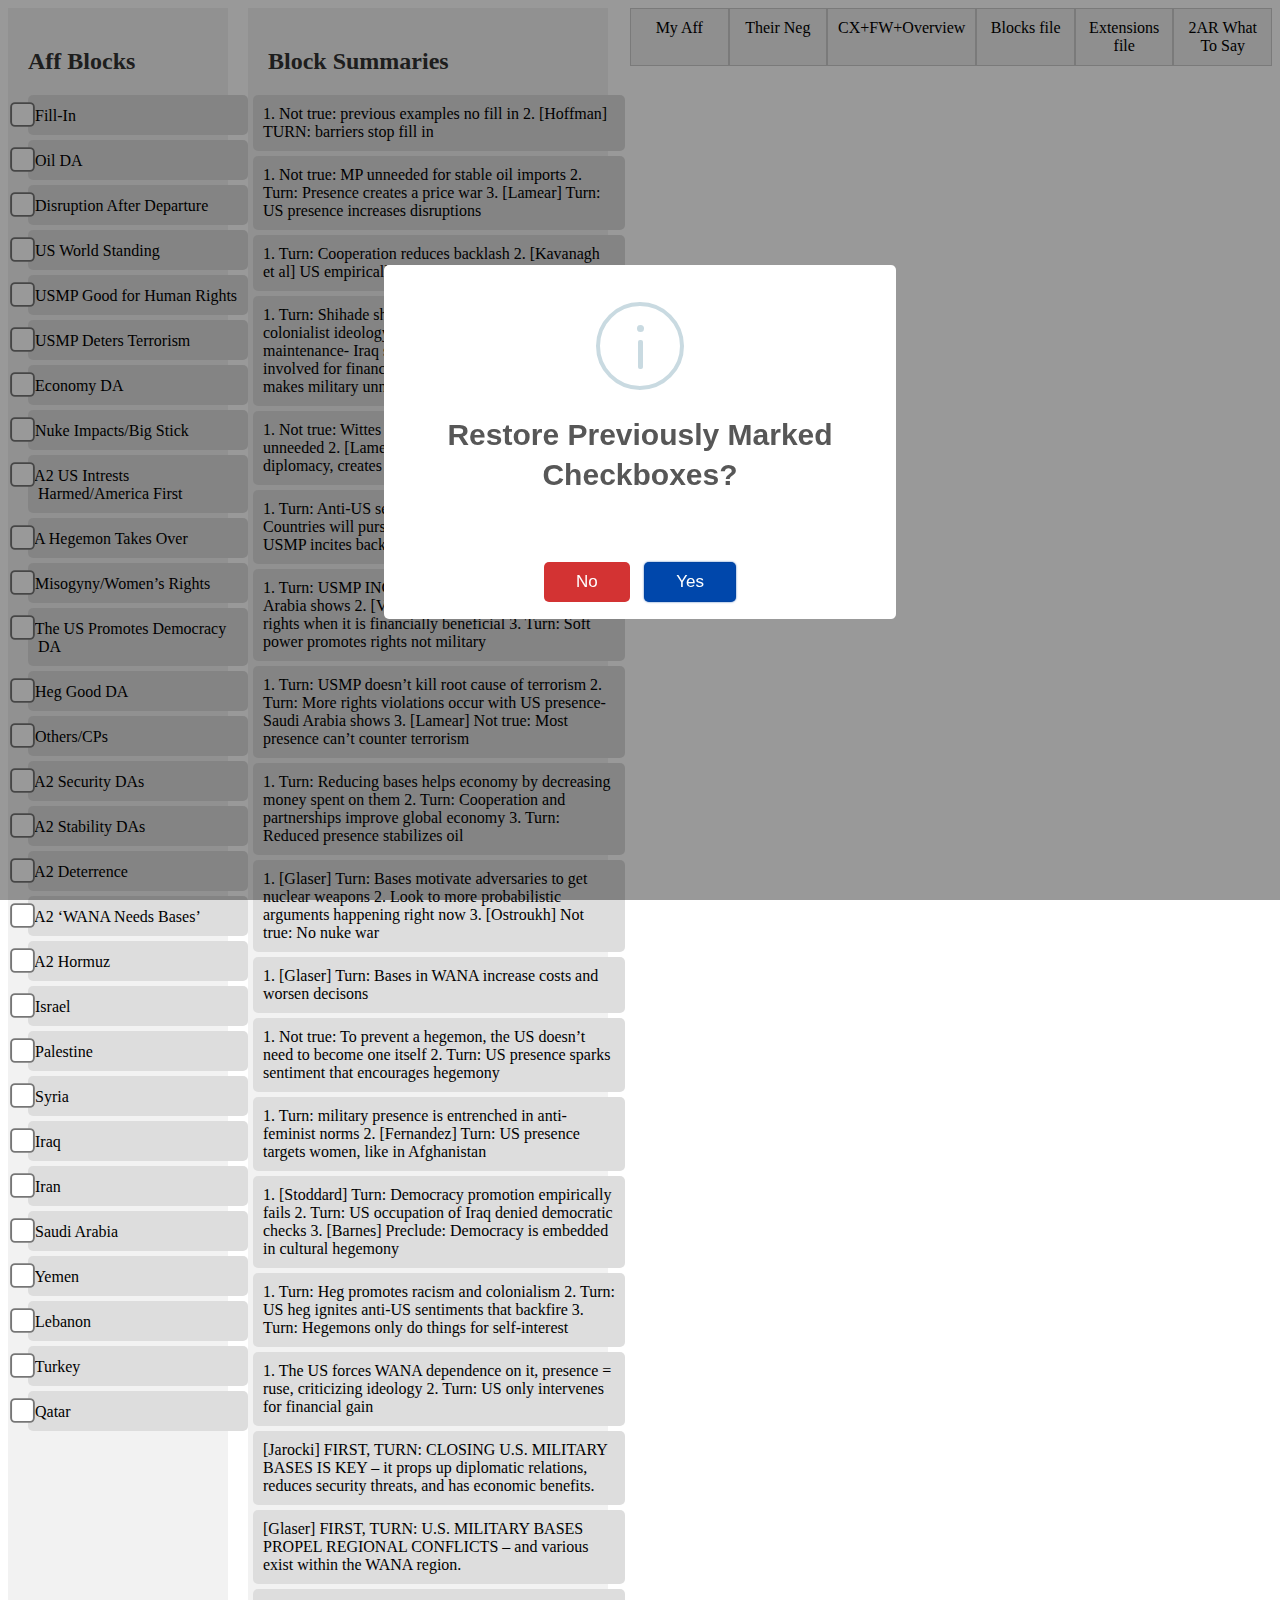
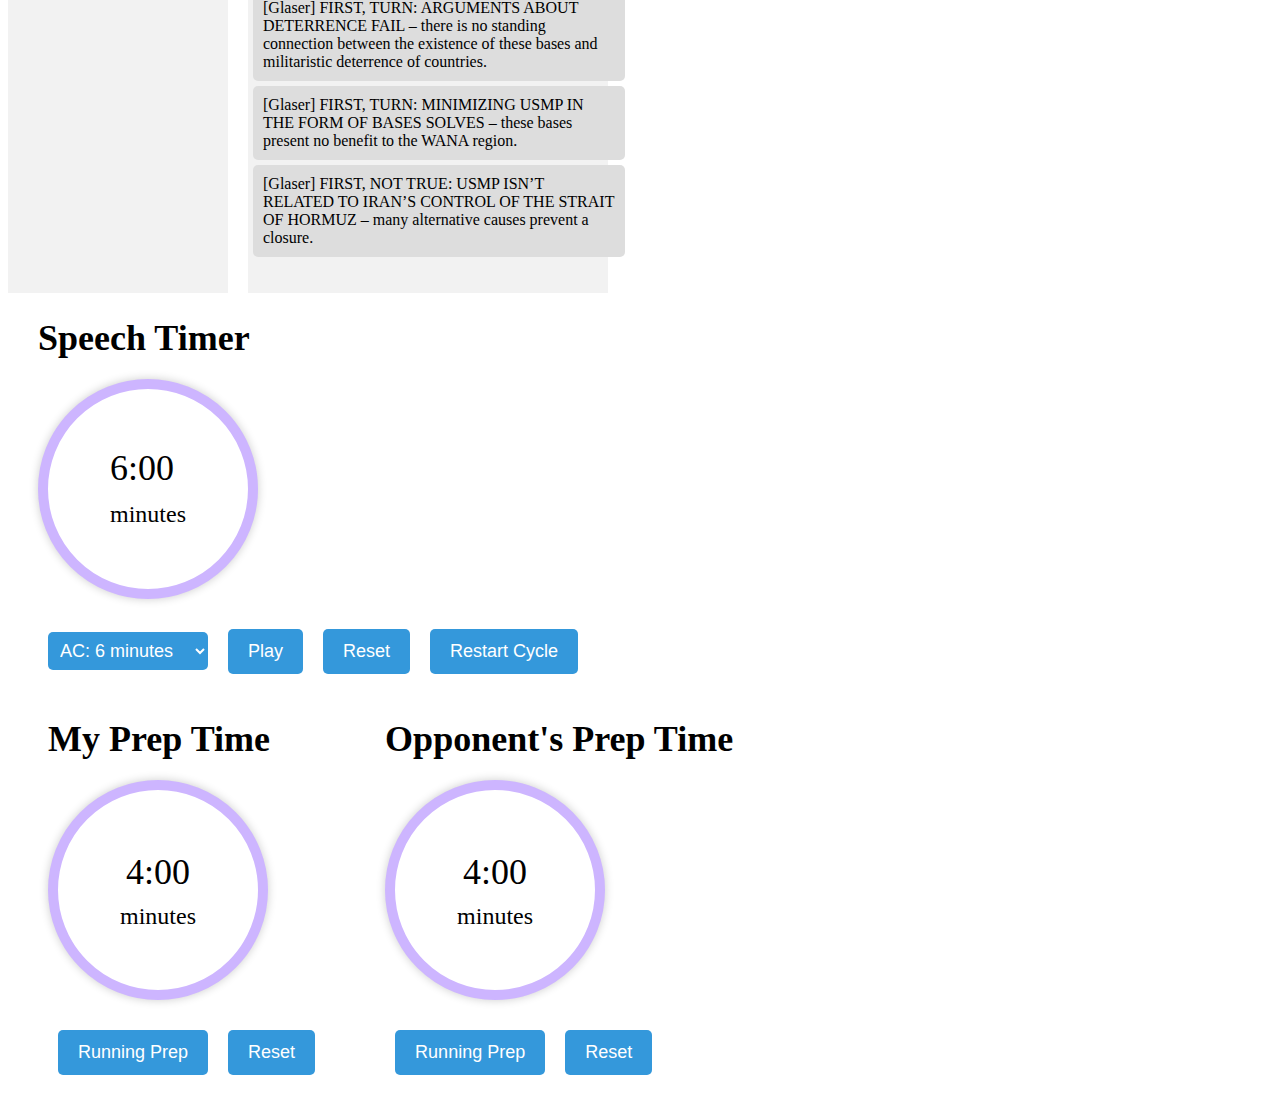
==== commit 23ac3bcf: "Update debate.html" ====
--- a/debate.html
+++ b/debate.html
@@ -450,97 +450,97 @@
         <h2>Aff Blocks</h2>
         <ul class="aff-blocks-list">          <ul class="custom-list8" onclick="toggleAndCopyToClipboard(event)">
 <li>
-<input type="checkbox" class="block-checkbox" onchange="saveProgress()">Fill-In
-</li>
-
-<li>
-<input type="checkbox" class="block-checkbox" onchange="saveProgress()">Oil DA
-
-</li>
-
-<li>
-<input type="checkbox" class="block-checkbox" onchange="saveProgress()">Disruption After Departure
-</li>
-
-<li>
-<input type="checkbox" class="block-checkbox" onchange="saveProgress()">US World Standing
-</li>
-
-
-<li>
-<input type="checkbox" class="block-checkbox" onchange="saveProgress()">USMP Good for Human Rights
-</li>
-<li>
-<input type="checkbox" class="block-checkbox" onchange="saveProgress()">USMP Deters Terrorism
-</li>
-<li>
-<input type="checkbox" class="block-checkbox" onchange="saveProgress()">Economy DA
-</li>
-<li>
-<input type="checkbox" class="block-checkbox" onchange="saveProgress()">Nuke Impacts/Big Stick
-</li>
-<li>
-<input type="checkbox" class="block-checkbox" onchange="saveProgress()">A2 US Intrests Harmed/America First
-</li>
-<li>
-<input type="checkbox" class="block-checkbox" onchange="saveProgress()">A Hegemon Takes Over
-</li>
-<li>
-<input type="checkbox" class="block-checkbox" onchange="saveProgress()">Misogyny/Women’s Rights
-</li>
-<li>
-<input type="checkbox" class="block-checkbox" onchange="saveProgress()">The US Promotes Democracy DA
-</li>
-<li>
-<input type="checkbox" class="block-checkbox" onchange="saveProgress()">Heg Good DA
-</li>
-<li>
-<input type="checkbox" class="block-checkbox" onchange="saveProgress()">Others/CPs
-</li>
-<li>
-<input type="checkbox" class="block-checkbox" onchange="saveProgress()">A2 Security DAs
-</li>
-<li>
-<input type="checkbox" class="block-checkbox" onchange="saveProgress()">A2 Stability DAs
-</li>
-<li>
-<input type="checkbox" class="block-checkbox" onchange="saveProgress()">A2 Deterrence
-</li>
-<li>
-<input type="checkbox" class="block-checkbox" onchange="saveProgress()">A2 ‘WANA Needs Bases’
-</li>
-<li>
-<input type="checkbox" class="block-checkbox" onchange="saveProgress()">A2 Hormuz
-</li>
-<li>
-<input type="checkbox" class="block-checkbox" onchange="saveProgress()">Israel
-</li>
-<li>
-<input type="checkbox" class="block-checkbox" onchange="saveProgress()">Palestine
-</li>
-<li>
-<input type="checkbox" class="block-checkbox" onchange="saveProgress()">Syria
-</li>
-<li>
-<input type="checkbox" class="block-checkbox" onchange="saveProgress()">Iraq
-</li>
-<li>
-<input type="checkbox" class="block-checkbox" onchange="saveProgress()">Iran
-</li>
-<li>
-<input type="checkbox" class="block-checkbox" onchange="saveProgress()">Saudi Arabia
-</li>
-<li>
-<input type="checkbox" class="block-checkbox" onchange="saveProgress()">Yemen
-</li>
-<li>
-<input type="checkbox" class="block-checkbox" onchange="saveProgress()">Lebanon
-</li>
-<li>
-<input type="checkbox" class="block-checkbox" onchange="saveProgress()">Turkey
-</li>
-<li>
-<input type="checkbox" class="block-checkbox" onchange="saveProgress()">Qatar
+<input type="checkbox" class="block-checkbox" onchange="saveProgress()"> Fill-In
+</li>
+
+<li>
+<input type="checkbox" class="block-checkbox" onchange="saveProgress()"> Oil DA
+
+</li>
+
+<li>
+<input type="checkbox" class="block-checkbox" onchange="saveProgress()"> Disruption After Departure
+</li>
+
+<li>
+<input type="checkbox" class="block-checkbox" onchange="saveProgress()"> US World Standing
+</li>
+
+
+<li>
+<input type="checkbox" class="block-checkbox" onchange="saveProgress()"> USMP Good for Human Rights
+</li>
+<li>
+<input type="checkbox" class="block-checkbox" onchange="saveProgress()"> USMP Deters Terrorism
+</li>
+<li>
+<input type="checkbox" class="block-checkbox" onchange="saveProgress()"> Economy DA
+</li>
+<li>
+<input type="checkbox" class="block-checkbox" onchange="saveProgress()"> Nuke Impacts/Big Stick
+</li>
+<li>
+<input type="checkbox" class="block-checkbox" onchange="saveProgress()"> A2 US Intrests Harmed/America First
+</li>
+<li>
+<input type="checkbox" class="block-checkbox" onchange="saveProgress()"> A Hegemon Takes Over
+</li>
+<li>
+<input type="checkbox" class="block-checkbox" onchange="saveProgress()"> Misogyny/Women’s Rights
+</li>
+<li>
+<input type="checkbox" class="block-checkbox" onchange="saveProgress()"> The US Promotes Democracy DA
+</li>
+<li>
+<input type="checkbox" class="block-checkbox" onchange="saveProgress()"> Heg Good DA
+</li>
+<li>
+<input type="checkbox" class="block-checkbox" onchange="saveProgress()"> Others/CPs
+</li>
+<li>
+<input type="checkbox" class="block-checkbox" onchange="saveProgress()"> A2 Security DAs
+</li>
+<li>
+<input type="checkbox" class="block-checkbox" onchange="saveProgress()"> A2 Stability DAs
+</li>
+<li>
+<input type="checkbox" class="block-checkbox" onchange="saveProgress()"> A2 Deterrence
+</li>
+<li>
+<input type="checkbox" class="block-checkbox" onchange="saveProgress()"> A2 ‘WANA Needs Bases’
+</li>
+<li>
+<input type="checkbox" class="block-checkbox" onchange="saveProgress()"> A2 Hormuz
+</li>
+<li>
+<input type="checkbox" class="block-checkbox" onchange="saveProgress()"> Israel
+</li>
+<li>
+<input type="checkbox" class="block-checkbox" onchange="saveProgress()"> Palestine
+</li>
+<li>
+<input type="checkbox" class="block-checkbox" onchange="saveProgress()"> Syria
+</li>
+<li>
+<input type="checkbox" class="block-checkbox" onchange="saveProgress()"> Iraq
+</li>
+<li>
+<input type="checkbox" class="block-checkbox" onchange="saveProgress()"> Iran
+</li>
+<li>
+<input type="checkbox" class="block-checkbox" onchange="saveProgress()"> Saudi Arabia
+</li>
+<li>
+<input type="checkbox" class="block-checkbox" onchange="saveProgress()"> Yemen
+</li>
+<li>
+<input type="checkbox" class="block-checkbox" onchange="saveProgress()"> Lebanon
+</li>
+<li>
+<input type="checkbox" class="block-checkbox" onchange="saveProgress()"> Turkey
+</li>
+<li>
+<input type="checkbox" class="block-checkbox" onchange="saveProgress()"> Qatar
 </li>
 
 
